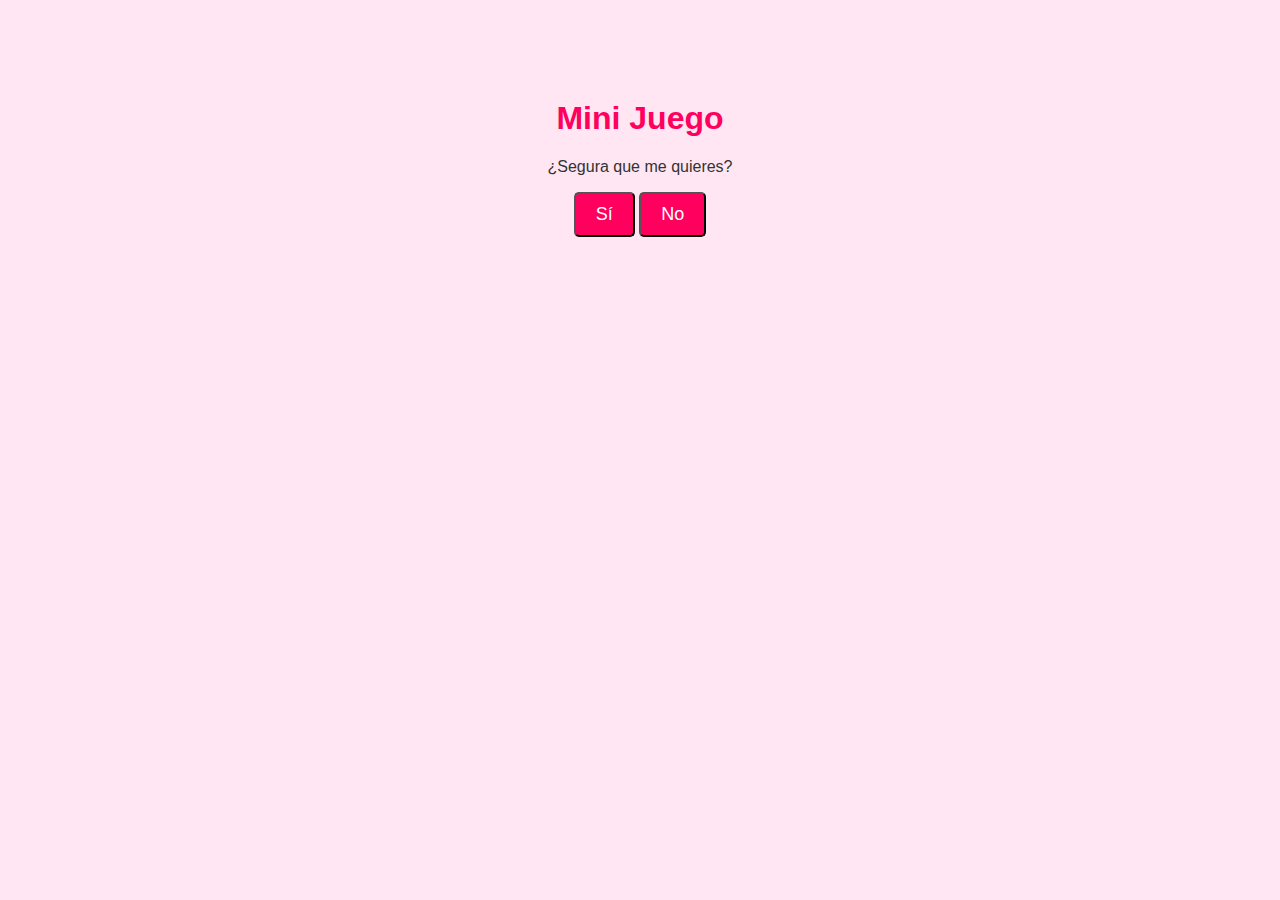
==== index.html @ 00b27214 "Rename yoyo.html to index.html" ====
<!DOCTYPE html>
<html>
<head>
    <title>Mini Juego y Propuesta de Noviazgo</title>
    <style>
        body {
            background-color: #ffe6f2;
            text-align: center;
            font-family: Arial, sans-serif;
            position: relative;
        }

        h1 {
            color: #ff005e;
        }

        p {
            color: #333333;
        }

        .container {
            margin-top: 100px;
        }

        .heart {
            color: #ff005e;
            font-size: 80px;
        }

        .message {
            margin-top: 50px;
            font-size: 24px;
        }

        .button {
            background-color: #ff005e;
            color: #ffffff;
            padding: 10px 20px;
            border-radius: 5px;
            font-size: 18px;
            text-decoration: none;
            transition: background-color 0.3s;
        }

        .button:hover {
            background-color: #cc004c;
        }

        .response {
            margin-top: 50px;
            font-size: 18px;
            font-weight: bold;
            opacity: 0;
            animation: fadeIn 1s forwards;
        }

        @keyframes fadeIn {
            0% { opacity: 0; }
            100% { opacity: 1; }
        }

        .corner-image {
            position: absolute;
            width: 150px;
            transform: rotate(-20deg);
        }

        .corner-image.left {
            left: -50px;
            top: -50px;
        }

        .corner-image.right {
            right: -50px;
            top: -50px;
        }

        .game-container {
            display: flex;
            justify-content: center;
            align-items: center;
            height: 200px;
        }
    </style>
    <script>
        function showConfirmation() {
            var confirmation = confirm("¿Segura que me quieres?");

            if (confirmation) {
                window.location.href = "ruta_a_tu_pagina_original.html";
            }
        }
    </script>
</head>
<body>
    <div id="game-container" class="container">
        <h1>Mini Juego</h1>
        <p>¿Segura que me quieres?</p>
        <button class="button" onclick="showConfirmation()">Sí</button>
        <button class="button" onclick="alert('Oh... Okey, entiendo...')">No</button>
    </div>

    <div id="main-container" class="container" style="display: none;">
        <h1>Propuesta de Noviazgo</h1>
        <img class="corner-image left" src="ruta_a_tu_imagen_izquierda.png" alt="Imagen Izquierda">
        <img class="corner-image right" src="ruta_a_tu_imagen_derecha.png" alt="Imagen Derecha">
        <i class="heart">❤️</i>
        <p class="message">Eres la persona especial que quiero tener a mi lado. ¿Quieres ser mi novia?</p>
        <a href="#" class="button" onclick="showConfirmation()">¡Sí, quiero ser tu novia!</a>
        <a href="#" class="button" onclick="alert('Oh... Okey... Entiendo... Al menos espero que podamos seguir hablando y... Ser amigos?... Te quiero mucho... Y siempre estaré ahí para cuando tengas problemas!')">No quiero ser nada contigo</a>
        <p class="response" id="response"></p>
    </div>
</body>
</html>
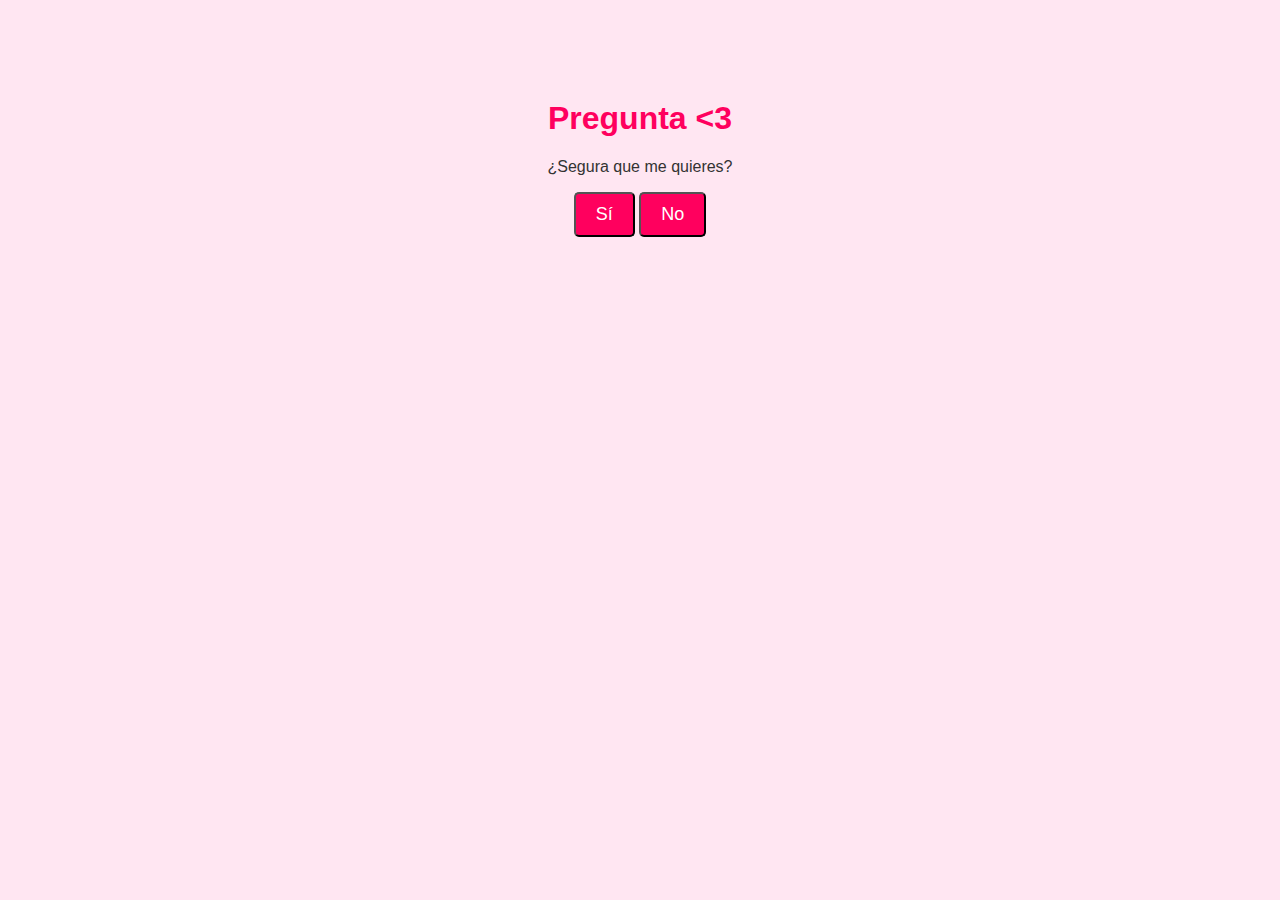
==== commit 815db752: "Update index.html" ====
--- a/index.html
+++ b/index.html
@@ -1,7 +1,7 @@
 <!DOCTYPE html>
 <html>
 <head>
-    <title>Mini Juego y Propuesta de Noviazgo</title>
+    <title>yoyo</title>
     <style>
         body {
             background-color: #ffe6f2;
@@ -94,14 +94,14 @@
 </head>
 <body>
     <div id="game-container" class="container">
-        <h1>Mini Juego</h1>
+        <h1>Pregunta <3</h1>
         <p>¿Segura que me quieres?</p>
         <button class="button" onclick="showConfirmation()">Sí</button>
         <button class="button" onclick="alert('Oh... Okey, entiendo...')">No</button>
     </div>
 
     <div id="main-container" class="container" style="display: none;">
-        <h1>Propuesta de Noviazgo</h1>
+        <h1>Ahora yo solo quiero preguntarte...</h1>
         <img class="corner-image left" src="ruta_a_tu_imagen_izquierda.png" alt="Imagen Izquierda">
         <img class="corner-image right" src="ruta_a_tu_imagen_derecha.png" alt="Imagen Derecha">
         <i class="heart">❤️</i>
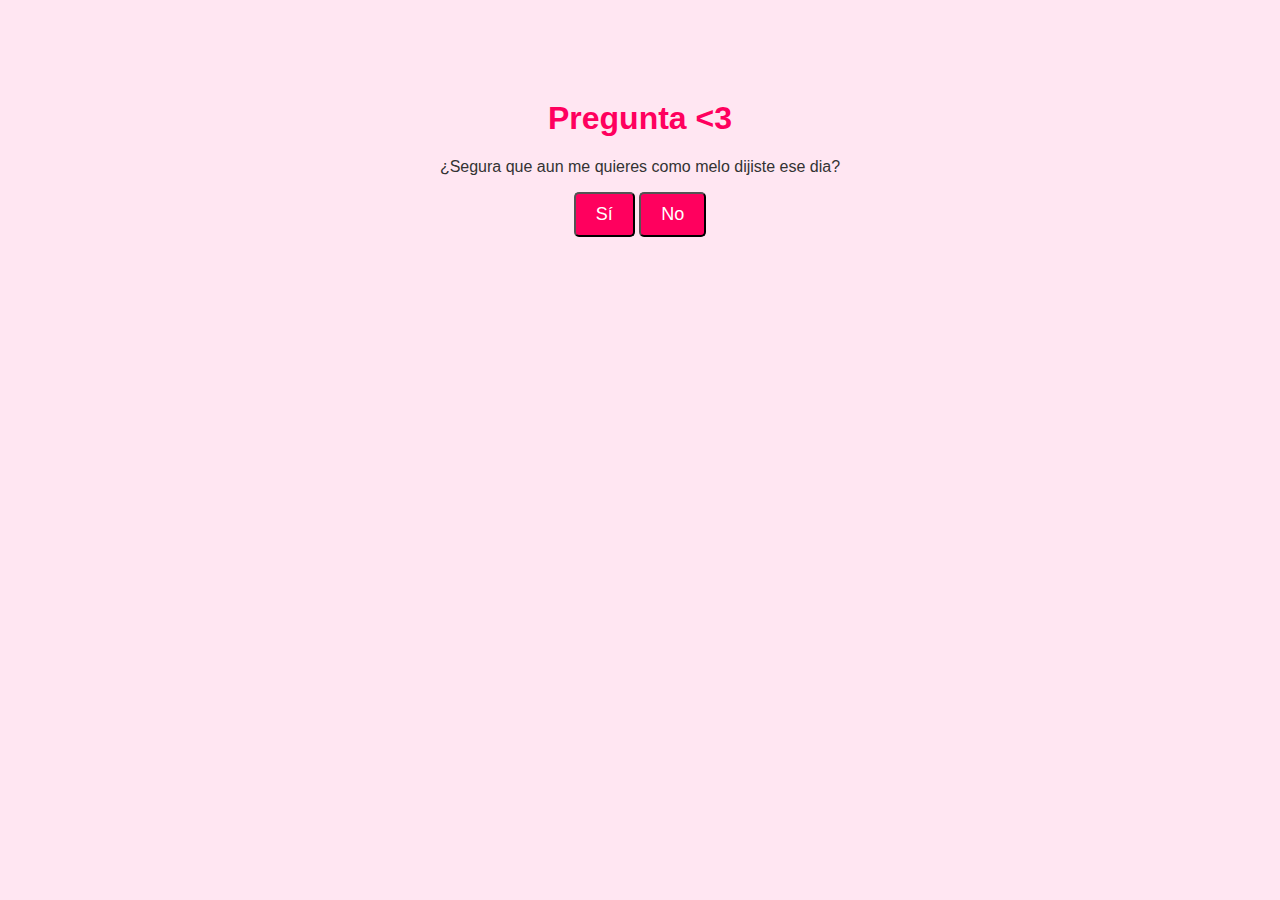
==== commit 114ac5f0: "Update index.html" ====
--- a/index.html
+++ b/index.html
@@ -95,7 +95,7 @@
 <body>
     <div id="game-container" class="container">
         <h1>Pregunta <3</h1>
-        <p>¿Segura que me quieres?</p>
+        <p>¿Segura que aun me quieres como melo dijiste ese dia?</p>
         <button class="button" onclick="showConfirmation()">Sí</button>
         <button class="button" onclick="alert('Oh... Okey, entiendo...')">No</button>
     </div>
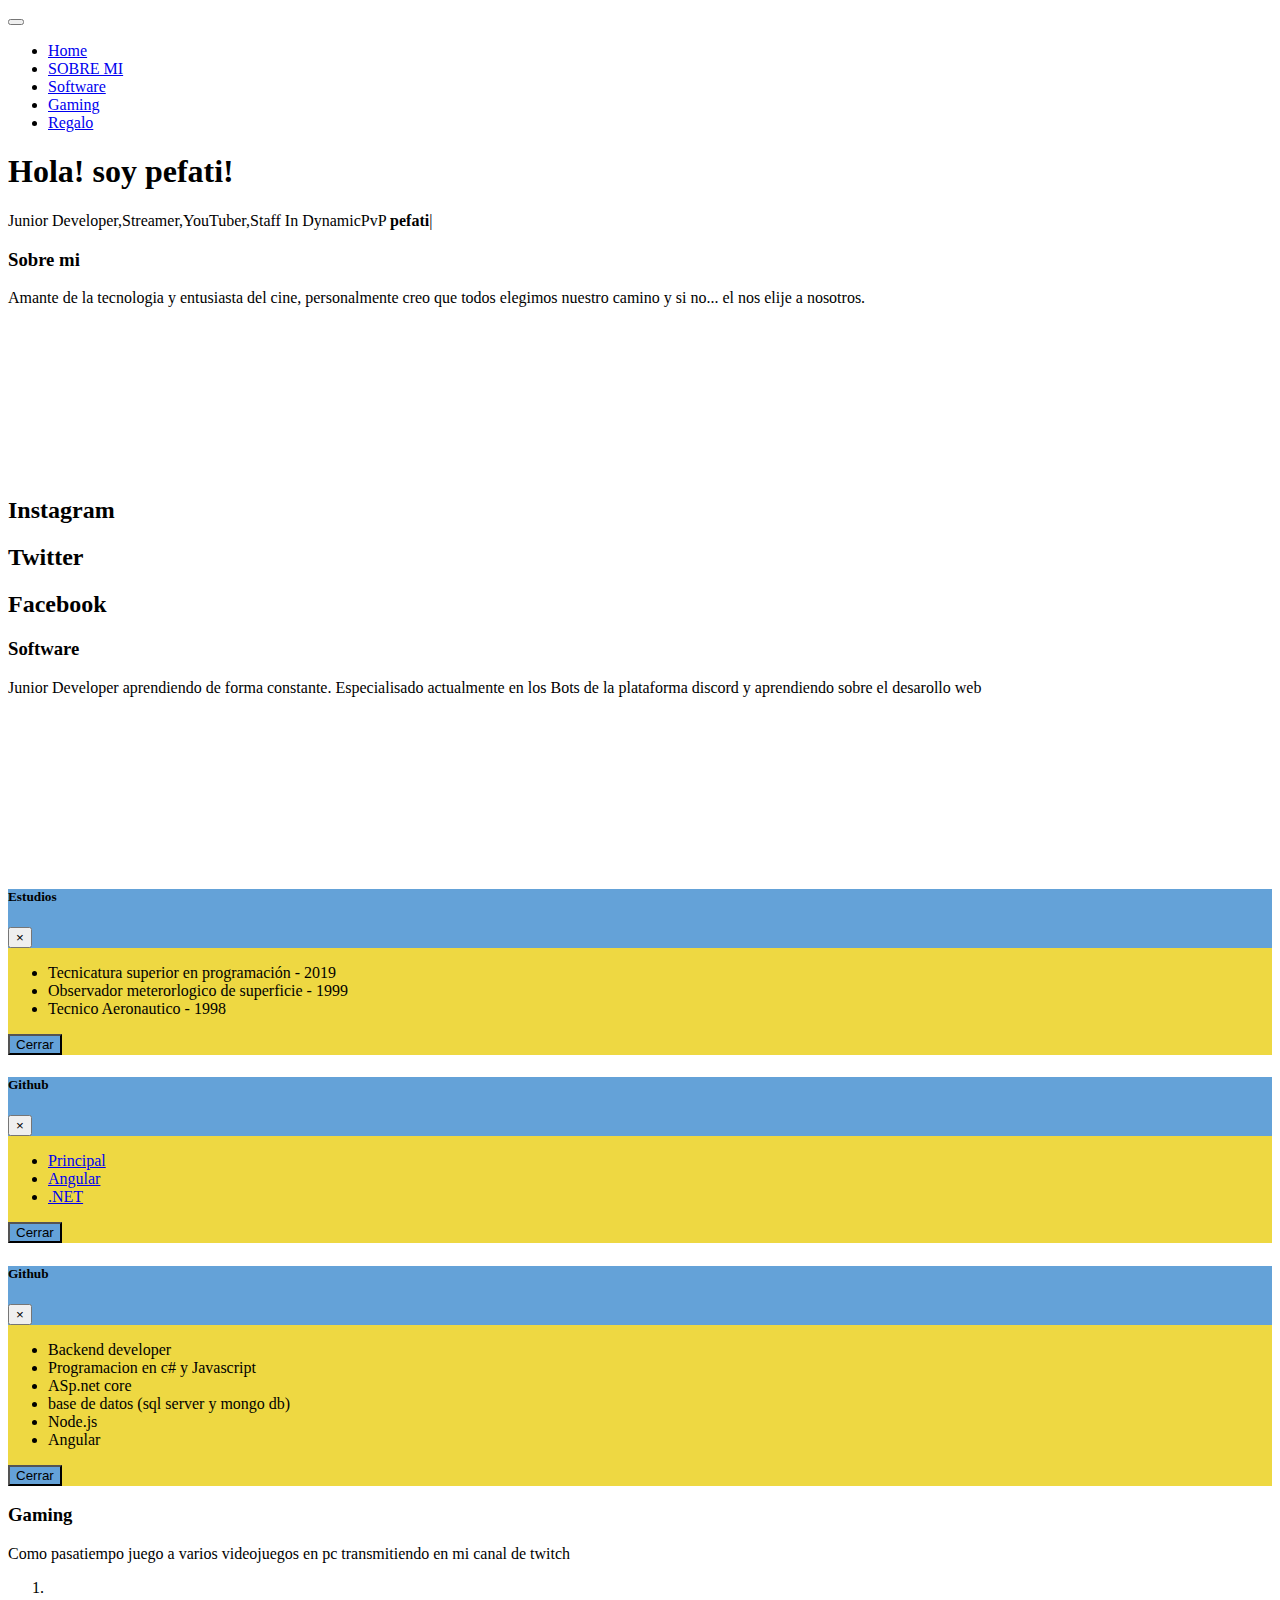
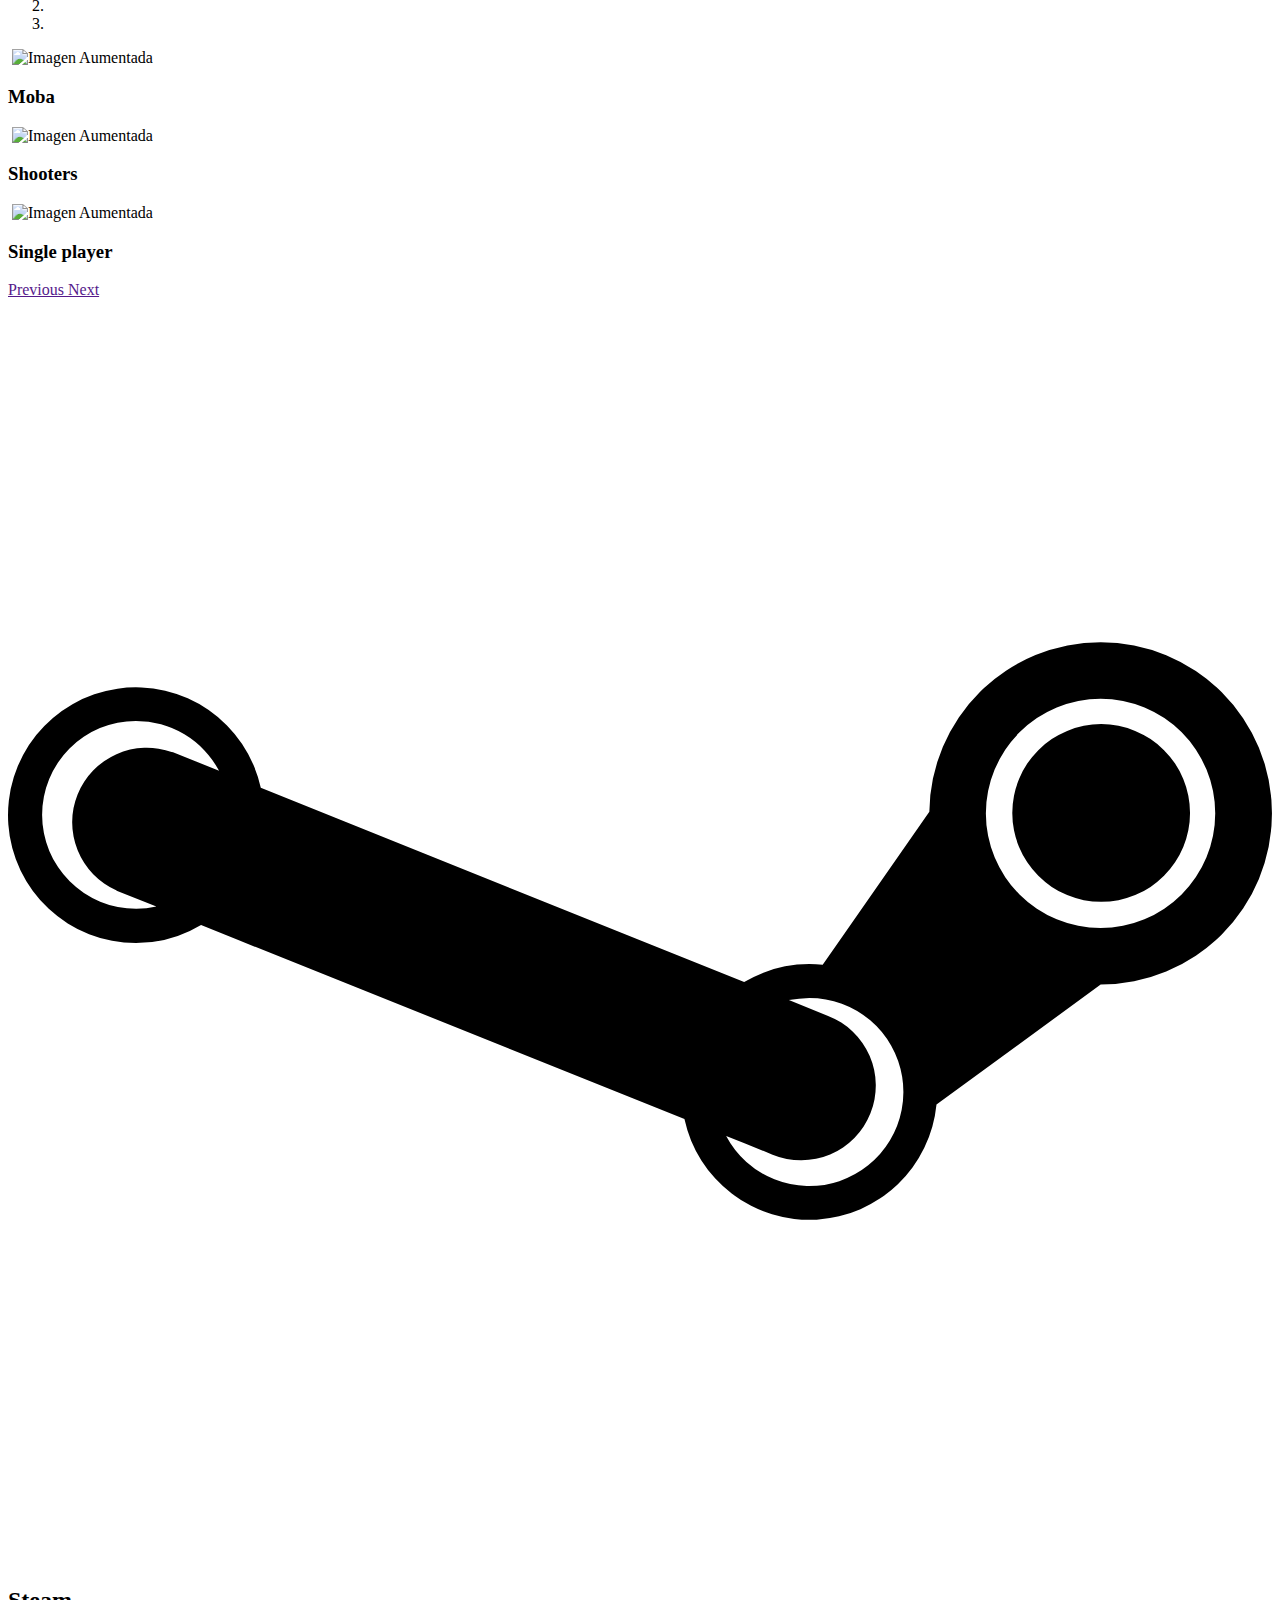
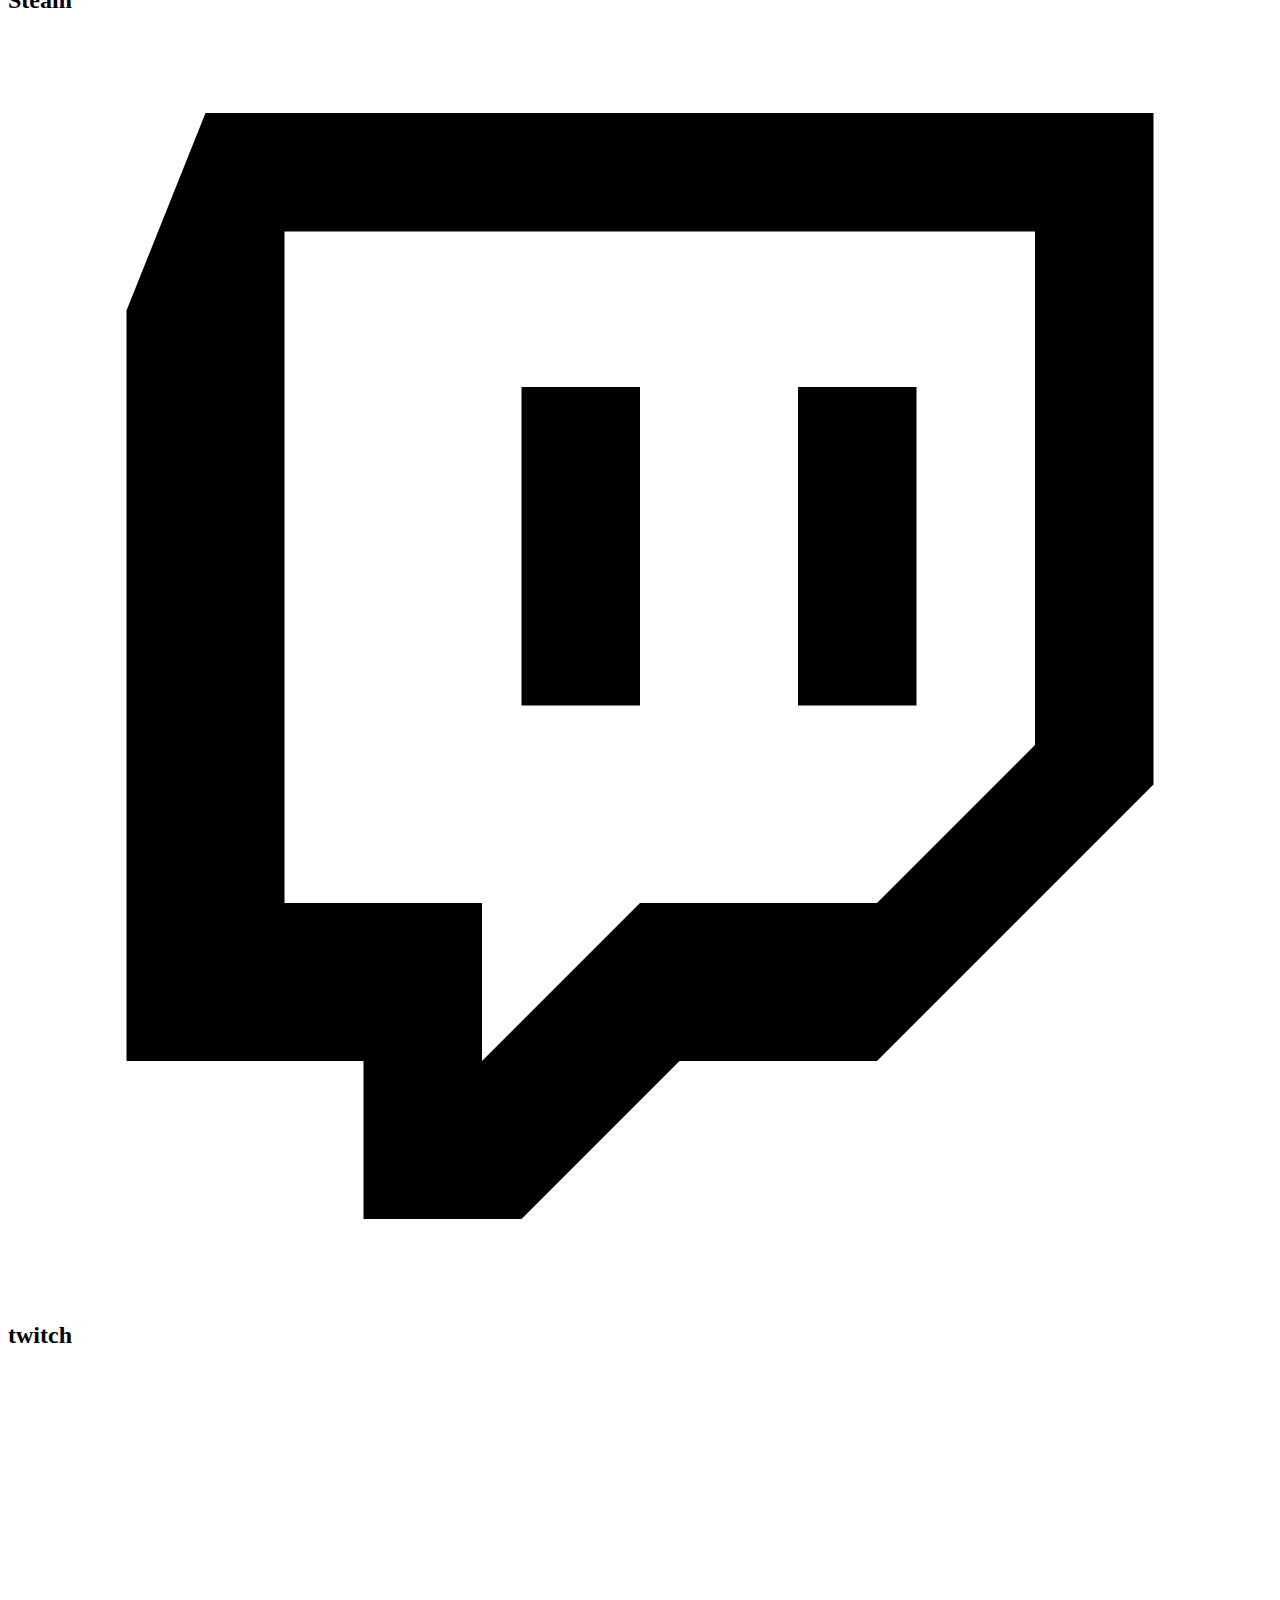
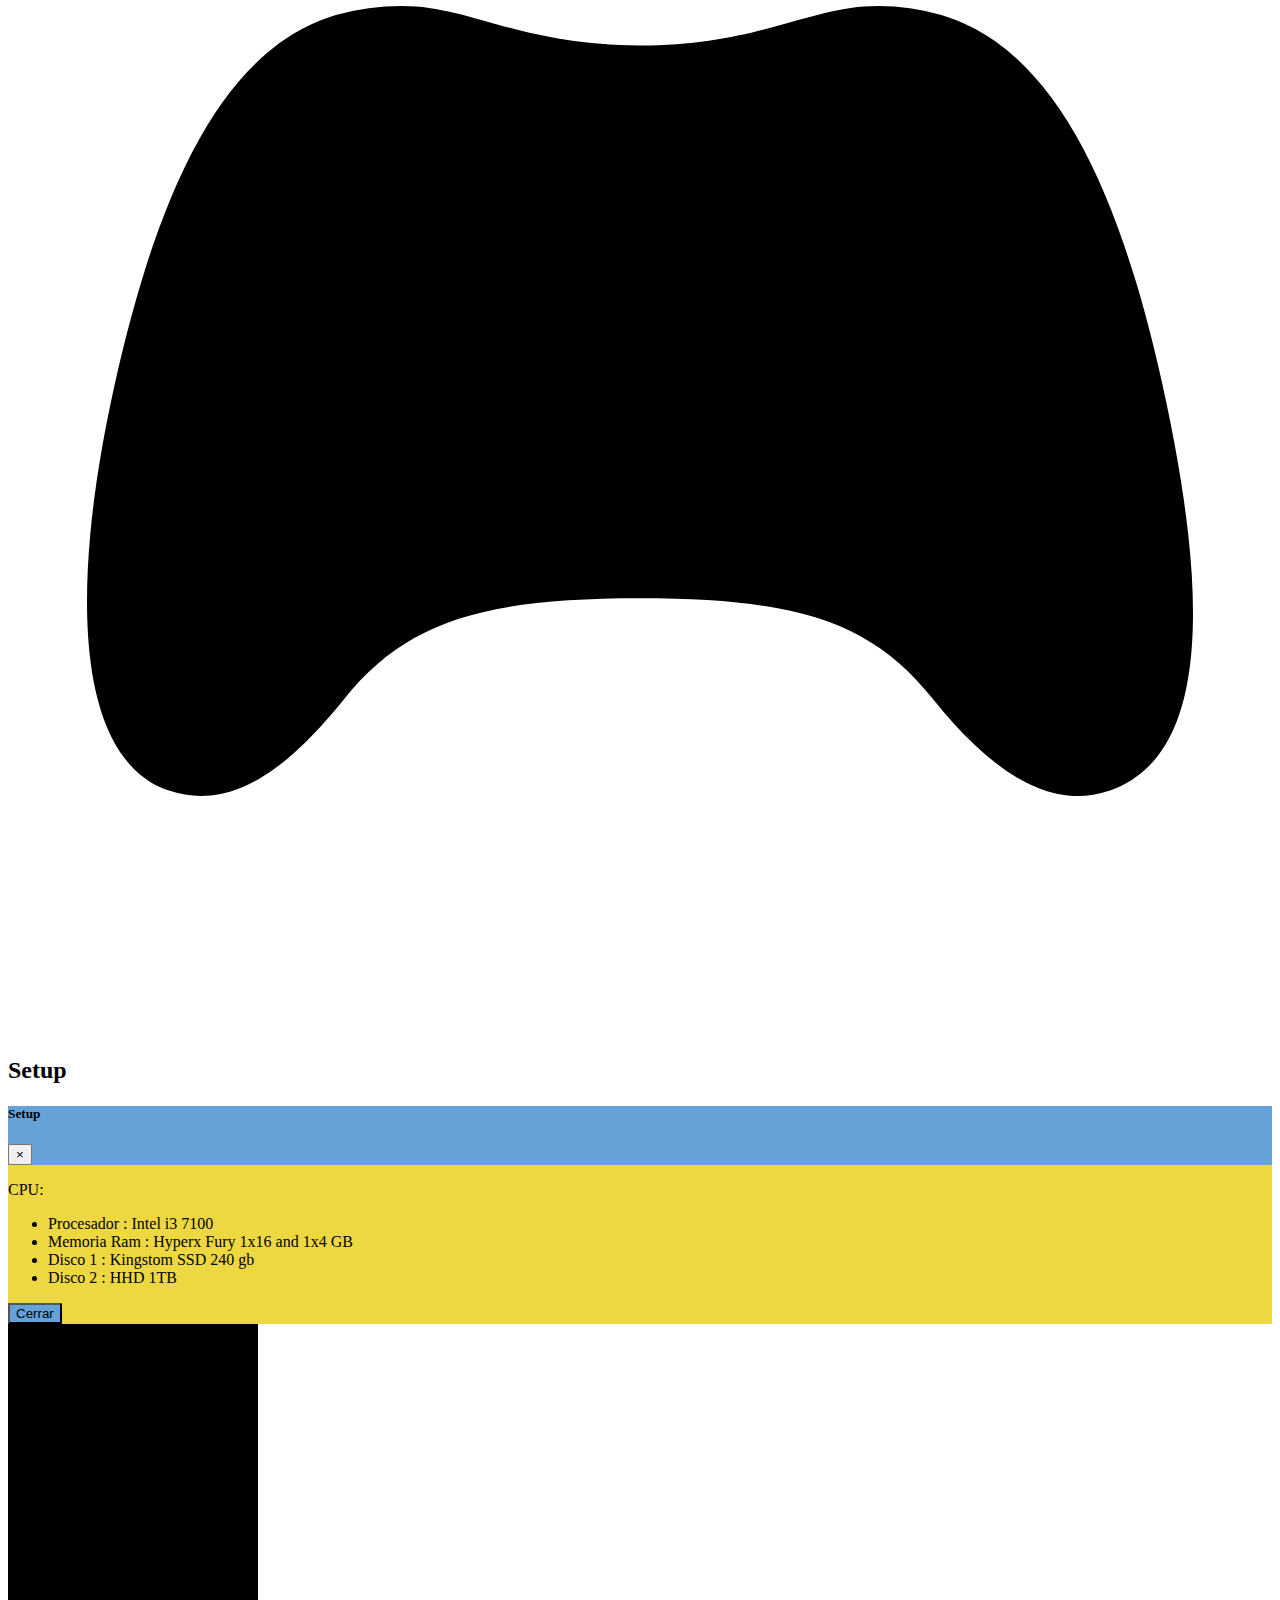
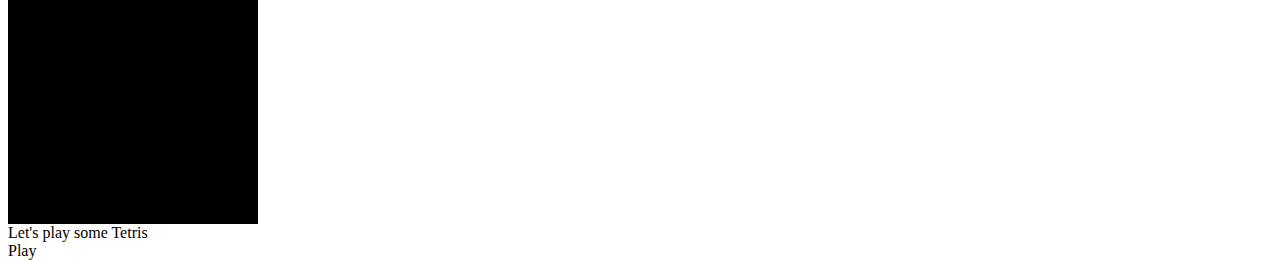
==== commit 85250112: "Update index.html" ====
--- a/index.html
+++ b/index.html
@@ -1,114 +1,465 @@
 <!DOCTYPE html>
-<html>
-<head>
-    <title>yoyo</title>
-    <style>
-        body {
-            background-color: #ffe6f2;
-            text-align: center;
-            font-family: Arial, sans-serif;
-            position: relative;
-        }
-
-        h1 {
-            color: #ff005e;
-        }
-
-        p {
-            color: #333333;
-        }
-
-        .container {
-            margin-top: 100px;
-        }
-
-        .heart {
-            color: #ff005e;
-            font-size: 80px;
-        }
-
-        .message {
-            margin-top: 50px;
-            font-size: 24px;
-        }
-
-        .button {
-            background-color: #ff005e;
-            color: #ffffff;
-            padding: 10px 20px;
-            border-radius: 5px;
-            font-size: 18px;
-            text-decoration: none;
-            transition: background-color 0.3s;
-        }
-
-        .button:hover {
-            background-color: #cc004c;
-        }
-
-        .response {
-            margin-top: 50px;
-            font-size: 18px;
-            font-weight: bold;
-            opacity: 0;
-            animation: fadeIn 1s forwards;
-        }
-
-        @keyframes fadeIn {
-            0% { opacity: 0; }
-            100% { opacity: 1; }
-        }
-
-        .corner-image {
-            position: absolute;
-            width: 150px;
-            transform: rotate(-20deg);
-        }
-
-        .corner-image.left {
-            left: -50px;
-            top: -50px;
-        }
-
-        .corner-image.right {
-            right: -50px;
-            top: -50px;
-        }
-
-        .game-container {
-            display: flex;
-            justify-content: center;
-            align-items: center;
-            height: 200px;
-        }
-    </style>
-    <script>
-        function showConfirmation() {
-            var confirmation = confirm("¿Segura que me quieres?");
-
-            if (confirmation) {
-                window.location.href = "ruta_a_tu_pagina_original.html";
-            }
-        }
-    </script>
-</head>
-<body>
-    <div id="game-container" class="container">
-        <h1>Pregunta <3</h1>
-        <p>¿Segura que aun me quieres como melo dijiste ese dia?</p>
-        <button class="button" onclick="showConfirmation()">Sí</button>
-        <button class="button" onclick="alert('Oh... Okey, entiendo...')">No</button>
+<html lang="es" class="hydrated"><head><meta http-equiv="Content-Type" content="text/html; charset=UTF-8">
+
+  <title>Franco Rodriguez
+  </title>
+
+  <style data-styles="">ion-icon{visibility:hidden}.hydrated{visibility:inherit}</style>
+  <meta name="viewport" content="width=device-width, initial-scale=1, shrink-to-fit=no">
+  <meta name="description" content="Pagina de Presentacion de Franco Rodriguez">
+  <meta name="author" content="Franco Rodriguez">
+
+  <!-- Favicons -->
+  <link href="pefati.png" rel="icon">
+
+  <!-- Bootstrap CSS File -->
+  <link href="./pefati_files/bootstrap.min.css" rel="stylesheet">
+
+  <!-- Libraries CSS Files -->
+  <link href="./pefati_files/font-awesome.min.css" rel="stylesheet">
+  <link href="./pefati_files/animate.min.css" rel="stylesheet">
+  <link href="./pefati_files/ionicons.min.css" rel="stylesheet">
+  <link href="./pefati_files/owl.carousel.min.css" rel="stylesheet">
+  <link href="./pefati_files/lightbox.min.css" rel="stylesheet">
+
+  <!-- Main Stylesheet File -->
+  <link href="./pefati_files/style-sky-blue.css" rel="stylesheet">
+
+  <!-- icons-->
+  <script type="module" src="./pefati_files/ionicons.esm.js.descarga"></script>
+  <script nomodule="" src="./pefati_files/ionicons.js.descarga"></script>
+
+  <!-- The stylesheet should go in the <head>, or be included in your CSS -->
+  <link rel="stylesheet" href="./pefati_files/blockrain.css">
+<style type="text/css" id="operaUserStyle"></style><style type="text/css">:root [href^="//x4pollyxxpush.com/"], :root zeus-ad, :root topadblock, :root span[id^="ezoic-pub-ad-placeholder-"], :root guj-ad, :root gpt-ad, :root div[id^="zergnet-widget"], :root div[id^="yandex_ad"], :root div[id^="vuukle-ad-"], :root div[id^="sticky_ad_"], :root div[id^="rc-widget-"], :root div[id^="optidigital-adslot"], :root div[id^="gpt_ad_"], :root div[id^="ezoic-pub-ad-"], :root div[id^="div-gpt-"], :root div[id^="dfp-ad-"], :root div[id^="advads_ad_"], :root div[id^="adspot-"], :root div[id^="ads300_250-widget-"], :root div[id^="ads300_100-widget-"], :root div[id^="ads250_250-widget-"], :root div[id^="adrotate_widgets-"], :root div[id^="_vdo_ads_player_ai_"], :root div[id*="ScriptRoot"], :root div[id*="MarketGid"], :root div[data-native_ad], :root div[data-mini-ad-unit], :root div[data-insertion], :root div[data-id-advertdfpconf], :root div[data-google-query-id], :root hl-adsense, :root div[data-contentexchange-widget], :root div[data-content="Advertisement"], :root div[data-alias="300x250 Ad 2"], :root div[data-alias="300x250 Ad 1"], :root div[data-adzone], :root div[data-adunit-path], :root div[data-ad-wrapper], :root div[data-ad-targeting], :root div[data-ad-placeholder], :root div[class^="native-ad-"], :root div[data-dfp-id], :root div[class^="kiwi-ad-wrapper"], :root div[class^="Adstyled__AdWrapper-"], :root div[aria-label="Ads"], :root display-ads, :root display-ad-component, :root bottomadblock, :root atf-ad-slot, :root aside[id^="adrotate_widgets-"], :root article.ad, :root ark-top-ad, :root app-advertisement, :root app-ad, :root amp-fx-flying-carpet, :root amp-embed[type="taboola"], :root amp-connatix-player, :root amp-ad-custom, :root amp-ad, :root a[onmousedown^="this.href='https://paid.outbrain.com/network/redir?"][target="_blank"] + .ob_source, :root citrus-ad-wrapper, :root a[onmousedown^="this.href='https://paid.outbrain.com/network/redir?"][target="_blank"], :root a[onmousedown^="this.href='http://paid.outbrain.com/network/redir?"][target="_blank"] + .ob_source, :root a[href^="https://yogacomplyfuel.com/"], :root a[href^="https://www.sugarinstant.com/?partner_id="], :root a[href^="https://www.purevpn.com/"][href*="&utm_source=aff-"], :root a[href^="https://www.privateinternetaccess.com/"] > img, :root a[href^="https://www.onlineusershielder.com/"], :root a[href^="https://www.nutaku.net/signup/landing/"], :root a[href^="https://www.nudeidols.com/cams/"], :root a[href^="https://www.mypornstarcams.com/landing/click/"], :root a[href^="https://www.kingsoffetish.com/tour?partner_id="], :root a[href^="https://www.infowarsstore.com/"] > img, :root a[href^="https://www.highcpmrevenuenetwork.com/"], :root a[href^="https://www.googleadservices.com/pagead/aclk?"], :root a[href^="https://www.goldenfrog.com/vyprvpn?offer_id="][href*="&aff_id="], :root a[href^="https://www.get-express-vpn.com/offer/"], :root a[href^="https://www.financeads.net/tc.php?"], :root a[href^="https://www.brazzersnetwork.com/landing/"], :root div[class^="Display_displayAd"], :root a[href^="https://www.sheetmusicplus.com/?aff_id="], :root a[href^="https://www.bang.com/?aff="], :root [data-template-type="nativead"], :root a[href^="https://www.adultempire.com/"][href*="?partner_id="], :root [href^="//mage98rquewz.com/"], :root a[href^="https://webroutetrk.com/"], :root a[href^="https://twinrdsyn.com/"], :root a[href^="https://tsartech.g2afse.com/"], :root [href^="https://www.mypatriotsupply.com/"] > img, :root a[href^="https://trk.softonixs.xyz/"], :root a[href^="https://trk.nfl-online-streams.club/"], :root a[href^="https://tracking.avapartner.com/"], :root a[href^="https://track.wg-aff.com"], :root a[href^="https://track.afcpatrk.com/"], :root a[href^="https://torguard.net/aff.php"] > img, :root div[data-adname], :root a[href^="https://thechleads.pro/"], :root [data-role="tile-ads-module"], :root a[href^="https://adsrv4k.com/"], :root a[href^="https://go.xlviirdr.com"], :root a[href^="https://thaudray.com/"], :root a[href^="https://www.5mno3.com/"], :root a[href^="https://taghaugh.com/"], :root a[href^="https://click.candyoffers.com/"], :root [href^="https://zstacklife.com/"] img, :root a[href^="https://t.aslnk.link/"], :root a[href^="https://t.adating.link/"], :root a[href^="https://go.trackitalltheway.com/"], :root [href^="https://track.fiverr.com/visit/"] > img, :root a[href^="https://syndication.exoclick.com/"], :root a[href^="https://syndication.dynsrvtbg.com/"], :root a[href^="https://streamate.com/landing/click/"], :root a[href^="https://ad.doubleclick.net/"], :root a[href^="https://static.fleshlight.com/images/banners/"], :root a[href^="https://sTaRtGAMing.net/tienda/"], :root [data-adblockkey], :root a[href^="https://sTARtgamIng.net/tienda/"], :root a[href^="https://aweptjmp.com/"], :root a[href^="https://s.zlinkc.com/"], :root a[href^="https://www.mrskin.com/account/"], :root a[href^="https://s.optzsrv.com/"], :root a[data-obtrack^="http://paid.outbrain.com/network/redir?"], :root a[href^="https://reinstandpointdumbest.com/"], :root a[href^="https://go.strpjmp.com/"], :root a[href^="https://refpa4903566.top/"], :root a[href^="https://pubads.g.doubleclick.net/"], :root a[href^="https://prf.hn/click/"][href*="/camref:"] > img, :root a[href^="https://serve.awmdelivery.com/"], :root a[href^="https://prf.hn/click/"][href*="/adref:"] > img, :root a[href^="https://pb-track.com/"], :root a[href^="https://paid.outbrain.com/network/redir?"], :root ps-connatix-module, :root div[id^="ad_position_"], :root a[href^="https://ovb.im/"], :root div[id^="ad-div-"], :root a[href^="https://newbinotracs.com/"], :root a[href^="https://natour.naughtyamerica.com/track/"], :root [href^="https://stvkr.com/"], :root a[href^="https://mediaserver.entainpartners.com/renderBanner.do?"], :root [href^="https://www.herbanomic.com/"] > img, :root a[href^="https://maymooth-stopic.com/"], :root a[href^="https://loboclick.com"], :root .nya-slot[style], :root a[href^="https://a.bestcontentweb.top/"], :root a[href^="https://lobimax.com/"], :root a[href^="https://lead1.pl/"], :root a[href^="https://refpa.top/"], :root a[href^="https://landing.brazzersnetwork.com/"], :root a[href^="https://safesurfingtoday.com/"][href*="?skip="], :root a[href^="https://ads.leovegas.com/redirect.aspx?"], :root a[href^="https://land.brazzersnetwork.com/landing/"], :root a[href^="https://track.adform.net/"], :root [data-css-class="dfp-inarticle"], :root .card-captioned.crd > .crd--cnt > .s2nPlayer, :root a[href^="https://go.tmrjmp.com"], :root a[href^="https://l.hyenadata.com/"], :root a[href^="https://juicyads.in/"], :root a[href^="https://mediaserver.gvcaffiliates.com/renderBanner.do?"], :root a[href^="https://join.dreamsexworld.com/"], :root a[href^="https://itubego.com/video-downloader/?affid="], :root a[href^="https://iqbroker.com/"][href*="?aff="], :root a[href^="https://incisivetrk.cvtr.io/click?"], :root [data-revive-zoneid], :root a[href^="https://googleads.g.doubleclick.net/pcs/click"], :root a[href^="https://clk.wrenchsound.store/"], :root a[href^="https://go.zybrdr.com"], :root [href^="http://join.michelle-austin.com/"], :root [class^="tile-picker__CitrusBannerContainer-sc-"], :root a[href^="https://go.xxxiijmp.com"], :root a[href^="https://go.xtbaffiliates.com/"], :root a[href^="https://ismlks.com/"], :root a[href^="//a.bestcontentfare.top/"], :root [href^="https://www.mypillow.com/"] > img, :root a[href^="https://azpresearch.club/"], :root a[href^="https://go.xlirdr.com"], :root a[href^="https://go.skinstrip.net"][href*="?campaignId="], :root a[href^="https://go.markets.com/visit/?bta="], :root a[href^="https://billing.purevpn.com/aff.php"] > img, :root a[href^="https://go.hpyrdr.com/"], :root a[href^="https://go.goaserv.com/"], :root a[href^="https://go.dmzjmp.com"], :root a[href^="https://twinrdsrv.com/"], :root a[href^="https://go.admjmp.com/"], :root [href^="https://kingered-banctours.com/"], :root a[href^="https://get.surfshark.net/aff_c?"][href*="&aff_id="] > img, :root a-ad, :root a[href^="https://affiliate.rusvpn.com/click.php?"], :root a[href^="https://geniusdexchange.com/"], :root a[href^="https://frameworkdeserve.com/"], :root a[href^="https://flirtandsweets.life/"], :root a[href^="https://www.mrskin.com/tour"], :root a[href^="https://financeads.net/tc.php?"], :root div[data-native-ad], :root a[href^="https://engine.trackingdesks.com/"], :root [href^="https://totlnkcl.com/"], :root a[href^="https://www.adskeeper.com"], :root a[data-redirect^="https://paid.outbrain.com/network/redir?"], :root [href^="https://www.reimageplus.com/"], :root a[href^="https://engine.phn.doublepimp.com/"], :root a[href^="https://engine.blueistheneworanges.com/"], :root a[href^="https://dl-protect.net/"], :root [href="//jjgirls.com/sex/ChaturbateCams"], :root a[href^="https://datingoffers30.info/"], :root a[href^="https://clixtrac.com/"], :root a[href^="https://click.linksynergy.com/fs-bin/"] > img, :root ad-shield-ads, :root a[href^="https://sTartGAMinG.net/tienda/"], :root AD-TRIPLE-BOX, :root a[href^="https://click.hoolig.app/"], :root a[href^="https://track.totalav.com/"], :root img[src^="https://images.purevpnaffiliates.com"], :root a[href^="https://porntubemate.com/"], :root a[href^="http://www.gfrevenge.com/landing/"], :root a[href^="https://clickadilla.com/"], :root a[href^="https://click.dtiserv2.com/"], :root a[href^="https://go.xlvirdr.com"], :root a[href^="http://www.iyalc.com/"], :root a[href^="https://claring-loccelkin.com/"], :root [class^="s2nPlayer"], :root a[href^="https://chaturbate.jjgirls.com/?track="], :root a[href^="https://chaturbate.com/in/?track="], :root a[href^="https://chaturbate.com/in/?tour="], :root a[href^="https://cams.imagetwist.com/in/?track="], :root a[href^="https://go.gldrdr.com/"], :root a[href^="https://buqkrzbrucz.com/"], :root a[href^="https://affcpatrk.com/"], :root a[href^="https://bongacams2.com/track?"], :root a[href^="https://www.sheetmusicplus.com/"][href*="?aff_id="], :root a[href^="https://bngpt.com/"], :root a[href^="https://bluedelivery.pro/"], :root a[href^="https://black77854.com/"], :root a[href^="https://bc.game/"], :root a[href^="https://ndt5.net/"], :root a[href^="https://batheunits.com/"], :root a[target="_blank"][onmousedown="this.href^='http://paid.outbrain.com/network/redir?"], :root a[href^="https://banners.livepartners.com/"], :root a[href^="//whulsaux.com/"], :root a[href^="https://m.do.co/c/"] > img, :root [href="https://masstortfinancing.com"] img, :root a[href^="https://bongacams10.com/track?"], :root a[href^="https://albionsoftwares.com/"], :root a[href^="https://t.hrtye.com/"], :root a[href^="https://go.etoro.com/"] > img, :root a[href^="https://www.adxsrve.com/"], :root a[href^="https://convertmb.com/"], :root a[href^="https://join.sexworld3d.com/track/"], :root a[href^="https://intenseaffiliates.com/redirect/"], :root a[href^="https://ads.ad4game.com/"], :root [id^="google_ads_iframe"], :root a[href^="https://syndication.optimizesrv.com/"], :root a[href^="https://affpa.top/"], :root a[href^="https://adnetwrk.com/"], :root a[href^="https://adjoincomprise.com/"], :root [href^="http://misslinkvocation.com/"], :root a[href^="https://adclick.g.doubleclick.net/"], :root a[href^="https://www.bet365.com/"][href*="affiliate="], :root [href^="https://r.kraken.com/"], :root a[href^="https://mmwebhandler.aff-online.com/"], :root a[href^="https://go.nordvpn.net/aff"] > img, :root [href^="http://clicks.totemcash.com/"], :root a[href^="https://misspkl.com/"], :root a[href^="https://ad.zanox.com/ppc/"] > img, :root a[href^="https://ad.kubiccomps.icu/"], :root a[href^="https://a2.adform.net/"], :root a[href^="https://iactrivago.ampxdirect.com/"], :root a[href^="https://a.medfoodhome.com/"], :root a[href^="https://adultfriendfinder.com/go/"], :root a[href^="https://a.bestcontentoperation.top/"], :root [data-m-ad-id], :root a[href^="https://a-ads.com/"], :root a[href^="https://join.virtualtaboo.com/track/"], :root a[href^="https://StarTGAminG.net/tienda/"], :root a[href^="https://cpmspace.com/"], :root [href^="https://freecourseweb.com/"] > .sitefriend, :root a[href^="https://prf.hn/click/"][href*="/creativeref:"] > img, :root a[href^="http://www.adultempire.com/unlimited/promo?"][href*="&partner_id="], :root a[href^="https://1betandgonow.com/"], :root [href="https://ourgoldguy.com/contact/"] img, :root a[href^="https://brightadnetwork.com/"], :root [href^="https://www.avantlink.com/click.php"] img, :root a[href^="http://www.onwebcam.com/random?t_link="], :root a[href^="http://www.mrskin.com/tour"], :root a[href^="https://agacelebir.com/"], :root a[href^="https://spygasm.com/track?"], :root a[href^="http://d2.zedo.com/"], :root a[href^="http://www.friendlyduck.com/AF_"], :root a[href^="http://trk.globwo.online/"], :root a[href^="http://traffic.tc-clicks.com/"], :root a[href^="http://tour.mrskin.com/"], :root a[href^="https://funkydaters.com/"], :root [id^="ad_sky"], :root a[href^="http://https://www.get-express-vpn.com/offer/"], :root div[id^="google_dfp_"], :root a[href^="http://googleads.g.doubleclick.net/pcs/click"], :root [href^="http://go.cm-trk2.com/"], :root a[href^="http://click.payserve.com/"], :root a[href^="https://porngames.adult/?SID="], :root a[href^="https://landing1.brazzersnetwork.com"], :root #slashboxes > .deals-rail, :root [href^="http://globsads.com/"], :root [href^="https://www.brighteonstore.com/products/"] img, :root a[href^="http://bc.vc/?r="], :root a[href^="https://mityneedn.com/"], :root [href^="http://homemoviestube.com/"], :root a[href^="http://ad.doubleclick.net/"], :root a[href^="//zunsoach.com/"], :root a[href^="http://static.fleshlight.com/images/banners/"], :root a[href^="https://a.adtng.com/"], :root a[href^="//pubads.g.doubleclick.net/"], :root a[href^="https://femglobal.app/"], :root a[href^="//go.eabids.com/"], :root a[data-url^="http://paid.outbrain.com/network/redir?"] + .author, :root [href^="https://join.playboyplus.com/track/"], :root a[href^="//ardslediana.com/"], :root [data-d-ad-id], :root a[href*=".engine.adglare.net/"], :root [href^="https://awbbjmp.com/"], :root a[href^="https://tracker.loropartners.com/"], :root #kt_player > a[target="_blank"], :root a[href*=".cfm?fp="][href*="&maxads="], :root [data-ad-width], :root a[href^="http://bodelen.com/"], :root a[data-oburl^="https://paid.outbrain.com/network/redir?"], :root [href^="https://cpa.10kfreesilver.com/"], :root a[href^="https://a.bestcontentfood.top/"], :root a[href^="http://wct.link/"], :root [href^="https://goldforyourfuture.com/clk.trk"] img, :root [href^="https://infinitytrk.com/"], :root [onclick^="location.href='http://www.reimageplus.com"], :root [id^="section-ad-banner"], :root a[href^="https://go.julrdr.com/"], :root .trc_rbox_div .syndicatedItemUB, :root [href^="https://zone.gotrackier.com/"], :root a[href^="https://visit-website.com/"], :root [href^="https://detachedbates.com/"], :root [href^="https://www.targetingpartner.com/"], :root a[href^="https://fourwhenstatistics.com/"], :root [href^="https://www.restoro.com/"], :root a[href^="https://join.virtuallust3d.com/"], :root .section-subheader > .section-hotel-prices-header, :root [href^="https://go.affiliatexe.com/"], :root [href^="https://www.hostg.xyz/"] > img, :root [href^="https://ilovemyfreedoms.com/landing-"], :root a[href^="https://staRTgaming.net/tienda/"], :root a[href^="https://STaRtgAmInG.net/tienda/"], :root a[href^="http://adultfriendfinder.com/go/"], :root a[href^="https://fastestvpn.com/lifetime-special-deal?a_aid="], :root a[href^="https://tour.mrskin.com/"], :root div[id^="ad-position-"], :root a[href^="http://affiliate.glbtracker.com/"], :root a[href^="https://leg.xyz/?track="], :root div[id^="crt-"][style], :root a[href^="http://adultgames.xxx/"], :root [href^="https://shiftnetwork.infusionsoft.com/go/"] > img, :root a[onmousedown^="this.href='http://paid.outbrain.com/network/redir?"][target="_blank"], :root [href^="https://secure.bmtmicro.com/servlets/"], :root a[href^="https://losingoldfry.com/"], :root .scroll-fixable.rail-right > .deals-rail, :root [href^="https://routewebtk.com/"], :root a[href^="https://oackoubs.com/"], :root a[href^="https://ak.psaltauw.net/"], :root a[href^="https://go.cmtaffiliates.com/"], :root [data-name="adaptiveConstructorAd"], :root [href^="https://optimizedelite.com/"] > img, :root a[href^="https://awptjmp.com/"], :root a[href^="https://go.goasrv.com/"], :root [href^="http://mypillow.com/"] > img, :root a[href^="http://bongacams.com/track?"], :root a[href^="https://fleshlight.sjv.io/"], :root [data-ad-manager-id], :root a[href^="https://promo-bc.com/"], :root a[href^="https://clicks.pipaffiliates.com/"], :root [href^="https://noqreport.com/"] > img, :root a[href^="https://www.highperformancecpmgate.com/"], :root a[href^="https://t.grtyi.com/"], :root [href^="https://mylead.global/stl/"] > img, :root [href^="https://mypatriotsupply.com/"] > img, :root [data-freestar-ad], :root a[href^="https://fc.lc/ref/"], :root .vid-present > .van_vid_carousel__padding, :root span[data-ez-ph-id], :root [href^="https://track.aftrk1.com/"], :root div[id^="adngin-"], :root [data-rc-widget], :root a[href^="https://go.xxxijmp.com"], :root [href^="https://istlnkcl.com/"], :root [href^="https://go.xlrdr.com"], :root [href^="https://go.4rabettraff.com/"], :root a[href^="https://tm-offers.gamingadult.com/"], :root [href^="https://charmingdatings.life/"], :root [href^="https://glersakr.com/"], :root ins.adsbygoogle, :root a[href^="https://1startfiledownload1.com/"], :root .trc_rbox_border_elm .syndicatedItem, :root a[href^="http://www.onclickmega.com/jump/next.php?"], :root a[href^="https://italarizege.xyz/"], :root a[href^="https://wittered-mainging.com/"], :root [href^="https://engine.gettopple.com/"], :root [data-id^="div-gpt-ad"], :root a[href^="https://k2s.cc/pr/"], :root [href^="https://affect3dnetwork.com/track/"], :root a[href^="https://camfapr.com/landing/click/"], :root [href="//sexcams.plus/"], :root a[href^="https://go.currency.com/"], :root [href^="http://www.mypillow.com/"] > img, :root div[id^="div-ads-"], :root [href^="https://rapidgator.net/article/premium/ref/"], :root [href^="https://join3.bannedsextapes.com"], :root div[data-spotim-slot], :root [href^="https://antiagingbed.com/discount/"] > img, :root a[href^="https://go.247traffic.com/"], :root [href^="https://join.girlsoutwest.com/"], :root [href^="http://trafficare.net/"], :root a[href^="https://tc.tradetracker.net/"] > img, :root a[href^="https://adserver.adreactor.com/"], :root [href^="http://join.shemalesfromhell.com/"], :root [id^="ad_slider"], :root #searchResultsList > div > div[onclick$="'inline.ad'});"], :root [data-adbridg-ad-class], :root a[href^="http://www.adultdvdempire.com/?partner_id="][href*="&utm_"], :root [href^="http://join.shemale.xxx/"], :root a[href^="https://ads.betfair.com/redirect.aspx?"], :root [href^="http://www.fleshlightgirls.com/"], :root [href^="http://join.trannies-fuck.com/"], :root .trc_rbox .syndicatedItem, :root a[href^="http://cam4com.go2cloud.org/aff_c?"], :root a[href^="https://thefacux.com/"], :root a[href^="https://ads.planetwin365affiliate.com/redirect.aspx?"], :root [href^="http://join.rodneymoore.com/"], :root [href^="https://shrugartisticelder.com"], :root a[href^="https://staRTgamIng.net/tienda/"], :root div[id^="lazyad-"], :root a[href^="http://com-1.pro/"], :root [name^="google_ads_iframe"], :root [href="https://www.masstortfinancing.com/"] > img, :root .ob_container .item-container-obpd, :root [id^="div-gpt-ad"], :root [href^="https://mypillow.com/"] > img, :root [href^="https://ad.admitad.com/"], :root [data-testid="ad_testID"], :root a[href^="https://u.expresstech.io/"], :root a[href^="https://www.geekbuying.com/dynamic-ads/"], :root a[href^="https://lnkxt.bannerator.com/"], :root [href="https://jdrucker.com/gold"] > img, :root [href^="https://v.investologic.co.uk/"], :root [href^="https://cipledecline.buzz/"], :root a[href^="https://go.xxxjmp.com"], :root #leader-companion > a[href], :root [data-desktop-ad-id], :root [href^="https://wct.link/"], :root div[recirculation-ad-container], :root [href^="https://traffserve.com/"], :root a[href^="https://track.ultravpn.com/"], :root [href^="https://goldcometals.com/clk.trk"], :root a[href^="https://go.hpyjmp.com"], :root [href^="https://mystore.com/"] > img, :root [data-mobile-ad-id], :root a[href^="http://tc.tradetracker.net/"] > img, :root a[href^="http://affiliates.thrixxx.com/"], :root [data-ad-name], :root [data-ez-name], :root a[data-widget-outbrain-redirect^="http://paid.outbrain.com/network/redir?"], :root [data-dynamic-ads], :root a[href^="http://go.xtbaffiliates.com/"], :root a[href^="https://consali.com/"], :root .grid > .container > #aside-promotion, :root DFP-AD, :root .trc_related_container div[data-item-syndicated="true"], :root a[href^="https://www.liquidfire.mobi/"], :root [href^="https://click2cvs.com/"], :root a[href^="https://startgAming.net/tienda/"], :root [href^="https://safer-redirection.com"], :root [onclick*="content.ad/"], :root AMP-AD, :root [data-ad-cls], :root [id^="ad-wrap-"], :root div[id^="taboola-stream-"], :root [href^="https://go.astutelinks.com/"], :root [class^="amp-ad-"], :root [href^="https://affiliate.fastcomet.com/"] > img, :root [class^="adDisplay-module"], :root AD-SLOT, :root a[href^="https://go.xlviiirdr.com"], :root [href^="http://join.shemalepornstar.com/"], :root a[href^="http://partners.etoro.com/"], :root [data-advadstrackid], :root [href^="https://trackfin.asia/"], :root .plistaList > .plista_widget_underArticle_item[data-type="pet"], :root .ob_dual_right > .ob_ads_header ~ .odb_div, :root .trc_rbox_div .syndicatedItem, :root div[data-adunit], :root app-large-ad, :root [href^="https://turtlebids.irauctions.com/"] img, :root [data-ad-module], :root .plistaList > .itemLinkPET, :root [href^="https://gmxvmvptfm.com/"], :root a[href^="https://bs.serving-sys.com"], :root [href^="http://residenceseeingstanding.com/"], :root a[href*="//lkstrck2.com/"], :root a[href^="https://traffdaq.com/"], :root [class^="div-gpt-ad"], :root a[href^="https://refpazkjixes.top/"], :root #mgb-container > #mgb, :root [href^="https://www.cloudways.com/en/?id"], :root a[href^="https://trk.sportsflix4k.club/"], :root a[href^="https://go.xlivrdr.com"], :root a[href^="https://cam4com.go2cloud.org/"], :root a[href^="http://li.blogtrottr.com/click?"] { display: none !important; }</style></head>
+
+<body id="page-top">
+
+  <!---------------------------------------------------------/ NavBar /-------------------------------------------------------------->
+  <nav class="navbar navbar-b navbar-trans navbar-expand-md fixed-top" id="mainNav">
+    <div class="container">
+      <a class="navbar-brand js-scroll" href="#page-top">
+        <se>
+      </se></a>
+      <button class="navbar-toggler collapsed" type="button" data-toggle="collapse" data-target="#navbarDefault" aria-controls="navbarDefault" aria-expanded="false" aria-label="Toggle navigation">
+        <span></span>
+        <span></span>
+        <span></span>
+      </button>
+      <div class="navbar-collapse collapse justify-content-end" id="navbarDefault">
+        <ul class="navbar-nav">
+          <li class="nav-item">
+            <a class="nav-link js-scroll active" href="#home">Home</a>
+          </li>
+          <li class="nav-item">
+            <a class="nav-link js-scroll" href="#about">SOBRE MI</a>
+          </li>
+          <li class="nav-item">
+            <a class="nav-link js-scroll" href="#software">Software</a>
+          </li>
+          <li class="nav-item">
+            <a class="nav-link js-scroll" href="#gaming">Gaming</a>
+          </li>
+          <li class="nav-item">
+            <a class="nav-link js-scroll" href="naomi.html">Regalo</a>
+          </li>
+        </ul>
+      </div>
     </div>
-
-    <div id="main-container" class="container" style="display: none;">
-        <h1>Ahora yo solo quiero preguntarte...</h1>
-        <img class="corner-image left" src="ruta_a_tu_imagen_izquierda.png" alt="Imagen Izquierda">
-        <img class="corner-image right" src="ruta_a_tu_imagen_derecha.png" alt="Imagen Derecha">
-        <i class="heart">❤️</i>
-        <p class="message">Eres la persona especial que quiero tener a mi lado. ¿Quieres ser mi novia?</p>
-        <a href="#" class="button" onclick="showConfirmation()">¡Sí, quiero ser tu novia!</a>
-        <a href="#" class="button" onclick="alert('Oh... Okey... Entiendo... Al menos espero que podamos seguir hablando y... Ser amigos?... Te quiero mucho... Y siempre estaré ahí para cuando tengas problemas!')">No quiero ser nada contigo</a>
-        <p class="response" id="response"></p>
+  </nav>
+  <!--------------------------------------------------------/ Intro Skew  /---------------------------------------------------------->
+  <div id="home" class="intro route bg-image" style="background-image: url(img/intro-bg1.jpg)">
+    <div class="overlay-itro"></div>
+    <div class="intro-content display-table">
+      <div class="table-cell">
+        <div class="container">
+          <h1 class="intro-title mb-4">Hola! soy pefati!</h1>
+          <p class="intro-subtitle"><span class="text-slider-items">Junior Developer,Streamer,YouTuber,Staff In DynamicPvP
+            </span><strong class="text-slider">pefati</strong><span class="typed-cursor" style="animation-iteration-count: infinite;">|</span></p>
+        </div>
+      </div>
     </div>
-</body>
-</html>
+  </div>
+  <!--------------------------------------------------/ Section About Star  /-------------------------------------------------------->
+  <section id="about" class="about-mf sect-pt4 route">
+    <div class="container">
+      <div class="row">
+        <div class="col-sm-12">
+          <div class="title-box text-center">
+            <h3 class="title-a">
+              Sobre mi
+            </h3>
+            <p class="subtitle-a">
+              Amante de la tecnologia y entusiasta del cine, personalmente creo que todos elegimos nuestro camino y
+              si no... el nos elije a nosotros.</p>
+            <video class="video-fluid z-depth-1" autoplay="" loop="" muted="">
+              <source src="vid/about.mp4" type="video/mp4">
+            </video>
+          </div>
+        </div>
+      </div>
+      <div class="row">
+        <!-- Instagram-->
+        <div class="col-md-4">
+          <div class="about-box">
+            <div class="about-ico">
+              <a href="https://www.instagram.com/franc0_mdp/"><span class="ico-circle"><i class="ion-social-instagram"></i></span></a>
+            </div>
+            <h2 class="s-title"> Instagram </h2>
+          </div>
+        </div>
+        <!-- Twitter-->
+        <div class="col-md-4">
+          <div class="about-box">
+            <div class="about-ico">
+              <a href="https://twitter.com/Francopefati">
+                <span class="ico-circle"><i class="ion-social-twitter"></i>
+                </span>
+            </a></div><a href="https://twitter.com/Francopefati">
+            </a>
+            <h2 class="s-title">Twitter</h2>
+          </div>
+        </div>
+        <!-- Facebook-->
+        <div class="col-md-4">
+          <div class="about-box">
+            <div class="about-ico">
+              <a href="https://www.facebook.com/franco.rodriguez.9847">
+                <span class="ico-circle"><i class="ion-social-facebook"></i>
+                </span>
+            </a></div><a href="https://www.facebook.com/franco.rodriguez.9847">
+            </a>
+            <h2 class="s-title">Facebook</h2>
+          </div>
+        </div>
+        <!---->
+      </div>
+    </div>
+    <div class="line-mf"></div>
+  </section>
+  <!---------------------------------------------------/ Section Software Star / ---------------------------------------------------->
+  <section id="software" class="services-mf sect-pt4 route">
+    <div class="container">
+      <div class="row">
+        <div class="col-sm-12">
+          <div class="title-box text-center">
+            <h3 class="title-a">
+              Software
+            </h3>
+            <p class="subtitle-a">
+              Junior Developer aprendiendo de forma constante. Especialisado actualmente en los Bots de la plataforma discord y aprendiendo sobre el desarollo web
+            </p>
+            <!--video software-->
+            <div class="container-video">
+              <video class="video-fluid z-depth-1" autoplay="" loop="" muted="">
+                <source src="vid/intro-01.mp4" type="video/mp4" />
+              </video>
+            </div>
+          </div>
+        </div>
+      </div>
+      <!-- Modal estudios-->
+      <div class="modal fade" id="estudiosmodal" tabindex="-1" role="dialog" aria-labelledby="exampleModalLabel" aria-hidden="true">
+        <div class="modal-dialog modal-dialog-centered" role="document">
+          <div class="modal-content" style="background-color:#eed842 ;">
+            <div class="modal-header" style="background-color: #64a2d8;">
+              <h5 class="modal-title" id="exampleModalLabel">Estudios </h5>
+              <button type="button" class="close" data-dismiss="modal" aria-label="Close">
+                <span aria-hidden="true">×</span>
+              </button>
+            </div>
+            <div class="modal-body">
+              <p></p>
+              <ul>
+                <li>Tecnicatura superior en programación - 2019</li>
+                <li>Observador meterorlogico de superficie - 1999</li>
+                <li>Tecnico Aeronautico - 1998</li>
+              </ul>
+            </div>
+            <div class="modal-footer">
+              <button type="button" class="btn btn-secondary" data-dismiss="modal" style="background-color: #64a2d8;">Cerrar</button>
+            </div>
+          </div>
+        </div>
+      </div>
+      <!-- Modal github -->
+      <div class="modal fade" id="githubmodal" tabindex="-1" role="dialog" aria-labelledby="exampleModalLabel" aria-hidden="true">
+        <div class="modal-dialog modal-dialog-centered" role="document">
+          <div class="modal-content" style="background-color:#eed842 ;">
+            <div class="modal-header" style="background-color: #64a2d8;">
+              <h5 class="modal-title" id="exampleModalLabel">Github</h5>
+              <button type="button" class="close" data-dismiss="modal" aria-label="Close">
+                <span aria-hidden="true">×</span>
+              </button>
+            </div>
+            <div class="modal-body">
+              <p></p>
+              <ul>
+                <li><a href="https://github.com/SebastianEchazu">Principal</a></li>
+                <li><a href="https://github.com/Sebastian-Echazu-Angular">Angular</a></li>
+                <li><a href="https://github.com/Sebastian-Echazu-puntoNet">.NET</a></li>
+              </ul>
+            </div>
+            <div class="modal-footer">
+              <button type="button" class="btn btn-secondary" data-dismiss="modal" style="background-color: #64a2d8;">Cerrar</button>
+            </div>
+          </div>
+        </div>
+      </div>
+      <!-- Modal Aptitudes -->
+      <div class="modal fade" id="aptitudesmodal" tabindex="-1" role="dialog" aria-labelledby="exampleModalLabel" aria-hidden="true">
+        <div class="modal-dialog modal-dialog-centered" role="document">
+          <div class="modal-content" style="background-color:#eed842 ;">
+            <div class="modal-header" style="background-color: #64a2d8;">
+              <h5 class="modal-title" id="exampleModalLabel">Github</h5>
+              <button type="button" class="close" data-dismiss="modal" aria-label="Close">
+                <span aria-hidden="true">×</span>
+              </button>
+            </div>
+            <div class="modal-body">
+              <p></p>
+              <ul>
+                <li>Backend developer</li>
+                <li>Programacion en c# y Javascript</li>
+                <li>ASp.net core</li>
+                <li>base de datos (sql server y mongo db)</li>
+                <li>Node.js</li>
+                <li>Angular</li>
+              </ul>
+            </div>
+            <div class="modal-footer">
+              <button type="button" class="btn btn-secondary" data-dismiss="modal" style="background-color: #64a2d8;">Cerrar</button>
+            </div>
+          </div>
+        </div>
+      </div>
+  </div></section>
+  <!--------------------------------------------------/ Section Gaming Star /-------------------------------------------------------->
+  <section id="gaming" class="services-mf sect-pt4 route">
+    <div class="container">
+      <div class="row">
+        <div class="col-sm-12">
+          <div class="title-box text-center">
+            <h3 class="title-a">
+              Gaming
+            </h3>
+            <p class="subtitle-a">
+              Como pasatiempo juego a varios videojuegos en pc transmitiendo en mi canal de twitch</p>
+            <!--Carousel Wrapper-->
+            <div id="video-carousel-example2" class="carousel slide carousel-fade" data-ride="carousel">
+              <!--Indicators-->
+              <ol class="carousel-indicators">
+                <li data-target="#video-carousel-example2" data-slide-to="0" class=""></li>
+                <li data-target="#video-carousel-example2" data-slide-to="1" class="active"></li>
+                <li data-target="#video-carousel-example2" data-slide-to="2"></li>
+              </ol>
+              <!--/.Indicators-->
+              <!--Slides-->
+              <div class="carousel-inner" role="listbox">
+                <!-- First slide -->
+                <div class="carousel-item">
+                  <!--Mask color-->
+                  <div class="view">
+                    <!--Video source-->
+                    <img class="video-fluid" autoplay="" loop="" muted="">
+                    <img src="cod mobile.webp" alt="Imagen Aumentada" width="1000" height="500">
+                  </img>
+                    <div class="mask rgba-indigo-light"></div>
+                  </div>
+                  <!--Caption-->
+                  <div class="carousel-caption">
+                    <div class="animated fadeInDown">
+                      <h3 class="h3-responsive">Moba</h3>
+                    </div>
+                  </div>
+                  <!--Caption-->
+                </div>
+                <!-- /.First slide -->
+                <!-- Second slide -->
+                <div class="carousel-item active">
+                  <!--Mask color-->
+                  <div class="view">
+                    <!--Video source-->
+                    <img class="video-fluid" autoplay="" loop="" muted="">
+                      <img src="codd.avif" alt="Imagen Aumentada" width="1000" height="500">
+                  </img>
+                    <div class="mask rgba-purple-slight"></div>
+                  </div>
+                  <!--Caption-->
+                  <div class="carousel-caption">
+                    <div class="animated fadeInDown">
+                      <h3 class="h3-responsive">Shooters</h3>
+                    </div>
+                  </div>
+                  <!--Caption-->
+                </div>
+                <!-- /.Second slide -->
+
+                <!-- Third slide -->
+                <div class="carousel-item">
+                  <!--Mask color-->
+                  <div class="view">
+                    <!--Video source-->
+                    <img class="video-fluid" autoplay="" loop="" muted="">
+                      <img src="hollow knight.jpeg" alt="Imagen Aumentada" width="1000" height="500">
+                    </img>
+                    <div class="mask rgba-black-strong"></div>
+                  </div>
+                  <!--Caption-->
+                  <div class="carousel-caption">
+                    <div class="animated fadeInDown">
+                      <h3 class="h3-responsive">Single player</h3>
+                    </div>
+                  </div>
+                  <!--Caption-->
+                </div>
+                <!-- /.Third slide -->
+              </div>
+              <!--/.Slides-->
+              <!--Controls-->
+              <a class="carousel-control-prev" href="" role="button" data-slide="prev">
+                <span class="carousel-control-prev-icon" aria-hidden="true"></span>
+                <span class="sr-only">Previous</span>
+              </a>
+              <a class="carousel-control-next" href="" role="button" data-slide="next">
+                <span class="carousel-control-next-icon" aria-hidden="true"></span>
+                <span class="sr-only">Next</span>
+              </a>
+              <!--/.Controls-->
+            </div>
+            <!--Carousel Wrapper-->
+          </div>
+        </div>
+      </div>
+      <div class="row">
+        <div class="col-md-4">
+          <div class="service-box">
+            <div class="service-ico">
+              <span class="ico-circle">
+                <span class="ico-circle"> <a href="https://steamcommunity.com/profiles/76561199013454315/">
+                    <ion-icon name="logo-steam" role="img" class="md hydrated" aria-label="logo steam"><template shadowrootmode="open"><div class="icon-inner"><svg xmlns="http://www.w3.org/2000/svg" class="ionicon s-ion-icon" viewBox="0 0 512 512"><title>Logo Steam</title><path d="M478.8 208.2a36 36 0 11-36-36 36 36 0 0136 36zM442.6 139a69.42 69.42 0 00-69.4 68.7l-43.2 62a48.86 48.86 0 00-5.4-.3 51.27 51.27 0 00-26.4 7.3L102.4 198a51.8 51.8 0 10-50.6 62.9 51.27 51.27 0 0026.4-7.3L274 332.2a51.76 51.76 0 00102.1-5.9l66.5-48.6a69.35 69.35 0 100-138.7zm0 22.9a46.45 46.45 0 11-46.5 46.5 46.54 46.54 0 0146.5-46.5zm-390.8 9a38.18 38.18 0 0133.7 20.2l-18.9-7.6v.1a30.21 30.21 0 00-22.6 56v.1l16.1 6.4a36.8 36.8 0 01-8.2.9 38.05 38.05 0 01-.1-76.1zm272.8 112.2a38.1 38.1 0 11-33.7 55.9c6.3 2.5 12.5 5 18.8 7.6a30.27 30.27 0 1022.5-56.2l-15.9-6.4a46.83 46.83 0 018.3-.9z"></path></svg></div></template></ion-icon>
+                  </a></span>
+              </span>
+            </div>
+            <div class="service-content">
+              <h2 class="s-title"> Steam </h2>
+              <!--descripcion-->
+            </div>
+          </div>
+        </div>
+        <div class="col-md-4">
+          <div class="service-box">
+            <div class="service-ico">
+              <span class="ico-circle"> <a href="https://www.twitch.tv/pefati">
+                  <ion-icon name="logo-twitch" role="img" class="md hydrated" aria-label="logo twitch"><template shadowrootmode="open"><div class="icon-inner"><svg xmlns="http://www.w3.org/2000/svg" class="ionicon s-ion-icon" viewBox="0 0 512 512"><title>Logo Twitch</title><path d="M80 32l-32 80v304h96v64h64l64-64h80l112-112V32zm336 256l-64 64h-96l-64 64v-64h-80V80h304z"></path><path d="M320 143h48v129h-48zM208 143h48v129h-48z"></path></svg></div></template></ion-icon>
+                </a></span>
+              
+            </div>
+            <div class="service-content">
+              <h2 class="s-title">twitch</h2>
+              <!--Descripcion-->
+            </div>
+          </div>
+        </div>
+        <div class="col-md-4">
+          <div class="service-box">
+            <div class="service-ico">
+              <span class="ico-circle">
+                <a href="#" data-toggle="modal" data-target="#setupmodal">
+                  <ion-icon name="game-controller-outline" role="img" class="md hydrated" aria-label="game controller outline"><template shadowrootmode="open"><div class="icon-inner"><svg xmlns="http://www.w3.org/2000/svg" class="ionicon s-ion-icon" viewBox="0 0 512 512"><title>Game Controller</title><path d="M467.51 248.83c-18.4-83.18-45.69-136.24-89.43-149.17A91.5 91.5 0 00352 96c-26.89 0-48.11 16-96 16s-69.15-16-96-16a99.09 99.09 0 00-27.2 3.66C89 112.59 61.94 165.7 43.33 248.83c-19 84.91-15.56 152 21.58 164.88 26 9 49.25-9.61 71.27-37 25-31.2 55.79-40.8 119.82-40.8s93.62 9.6 118.66 40.8c22 27.41 46.11 45.79 71.42 37.16 41.02-14.01 40.44-79.13 21.43-165.04z" stroke-miterlimit="10" class="ionicon-fill-none ionicon-stroke-width"></path><circle cx="292" cy="224" r="20"></circle><path d="M336 288a20 20 0 1120-19.95A20 20 0 01336 288z"></path><circle cx="336" cy="180" r="20"></circle><circle cx="380" cy="224" r="20"></circle><path stroke-linecap="round" stroke-linejoin="round" d="M160 176v96M208 224h-96" class="ionicon-fill-none ionicon-stroke-width"></path></svg></div></template></ion-icon>
+                </a>
+              </span>
+            </div>
+            <div class="service-content">
+              <h2 class="s-title">Setup</h2>
+              <!--Descripcion-->
+            </div>
+          </div>
+        </div>
+      </div>
+    </div>
+    <div class="line-mf"></div>
+    <!-- Modal setup-->
+    <div class="modal fade" id="setupmodal" tabindex="-1" role="dialog" aria-labelledby="exampleModalLabel" aria-hidden="true">
+      <div class="modal-dialog modal-dialog-centered" role="document">
+        <div class="modal-content" style="background-color:#eed842 ;">
+          <div class="modal-header" style="background-color: #64a2d8;">
+            <h5 class="modal-title" id="exampleModalLabel">Setup </h5>
+            <button type="button" class="close" data-dismiss="modal" aria-label="Close">
+              <span aria-hidden="true">×</span>
+            </button>
+          </div>
+          <div class="modal-body">
+            <p>CPU:</p>
+            <ul>
+              <li>Procesador : Intel i3 7100</li>
+              <li>Memoria Ram : Hyperx Fury 1x16 and 1x4 GB</li>
+              <li>Disco 1 : Kingstom SSD 240 gb</li>
+              <li>Disco 2 : HHD 1TB</li>
+            </ul>
+            </ul>
+          </div>
+          <div class="modal-footer">
+            <button type="button" class="btn btn-secondary" data-dismiss="modal" style="background-color: #64a2d8;">Cerrar</button>
+          </div>
+        </div>
+      </div>
+  </div></section>
+  <!----------------------------------------------------/ Section relax Star /----------------------------------------------------->
+  <section class="paralax-mf footer-paralax bg-image sect-mt4 route" style="background-image: url(img/overlay-bg.jpg)">
+    <div class="overlay-mf"></div>
+    <div class="container">
+      <div class="row">
+        <div class="col-sm-12">
+          <div class="contact-mf">
+            <div id="retroplace" class="box-shadow-full">
+              <div class="row justify-content-center vh-100 align-items-center" id="contenedor">
+                <!-- tetris -->
+                <div class="game" style="width:250px; height:500px"><div class="blockrain-game-holder" style="position: relative; width: 100%; height: 100%;"><canvas style="display: block; width: 100%; height: 100%; padding: 0px; margin: 0px; border: none; background-color: rgb(0, 0, 0);" width="250" height="500"></canvas><div class="blockrain-score-holder" style="position: absolute; display: none;"><div class="blockrain-score"><div class="blockrain-score-msg">Score</div><div class="blockrain-score-num">12000</div></div></div><div class="blockrain-start-holder" style="position: absolute;"><div class="blockrain-start"><div class="blockrain-start-msg">Let's play some Tetris</div><a class="blockrain-btn blockrain-start-btn">Play</a></div></div><div class="blockrain-game-over-holder" style="position: absolute; display: none;"><div class="blockrain-game-over"><div class="blockrain-game-over-msg">Game Over</div><a class="blockrain-btn blockrain-game-over-btn">Play Again</a></div></div><a class="blockrain-touch blockrain-touch-left" style="display: none;"></a><a class="blockrain-touch blockrain-touch-right" style="display: none;"></a><a class="blockrain-touch blockrain-touch-rotate-right" style="display: none;"></a><a class="blockrain-touch blockrain-touch-rotate-left" style="display: none;"></a><a class="blockrain-touch blockrain-touch-drop" style="display: none;"></a></div></div>
+              </div>
+            </div>
+          </div>
+        </div>
+      </div>
+      <!-- Copyright-->
+      <footer>
+        <div class="container">
+          <div class="row">
+            <div class="col-sm-12">
+              <div class="copyright-box">
+                
+              </div>
+            </div>
+          </div>
+      </div></footer>
+  </div></section>
+
+  <!----------------------------------------------------/ Back to top /----------------------------------------------------->
+  <a href="#" class="back-to-top"><i class="fa fa-chevron-up"></i></a>
+  
+
+  <!-- JavaScript Libraries -->
+  <script src="./pefati_files/jquery.min.js.descarga"></script>
+  <script src="./pefati_files/jquery-migrate.min.js.descarga"></script>
+  <script src="./pefati_files/popper.min.js.descarga"></script>
+  <script src="./pefati_files/bootstrap.min.js.descarga"></script>
+  <script src="./pefati_files/easing.min.js.descarga"></script>
+  <script src="./pefati_files/jquery.waypoints.min.js.descarga"></script>
+  <script src="./pefati_files/jquery.counterup.js.descarga"></script>
+  <script src="./pefati_files/owl.carousel.min.js.descarga"></script>
+  <script src="./pefati_files/lightbox.min.js.descarga"></script>
+  <script src="./pefati_files/typed.min.js.descarga"></script>
+
+  <!-- tetris -->
+  <script src="./pefati_files/blockrain.jquery.js.descarga"></script>
+  <script src="./pefati_files/blockrain.jquery.min.js.descarga"></script>
+  <script>
+    $('.game').blockrain();
+  </script>
+
+  <!-- Template Main Javascript File -->
+  <script src="./pefati_files/main.js.descarga"></script>
+
+
+
+<div id="lightboxOverlay" class="lightboxOverlay" style="display: none;"></div><div id="lightbox" class="lightbox" style="display: none;"><div class="lb-outerContainer"><div class="lb-container"><img class="lb-image" src="[data-uri]"><div class="lb-nav"><a class="lb-prev" href=""></a><a class="lb-next" href=""></a></div><div class="lb-loader"><a class="lb-cancel"></a></div></div></div><div class="lb-dataContainer"><div class="lb-data"><div class="lb-details"><span class="lb-caption"></span><span class="lb-number"></span></div><div class="lb-closeContainer"><a class="lb-close"></a></div></div></div></div></body></html>
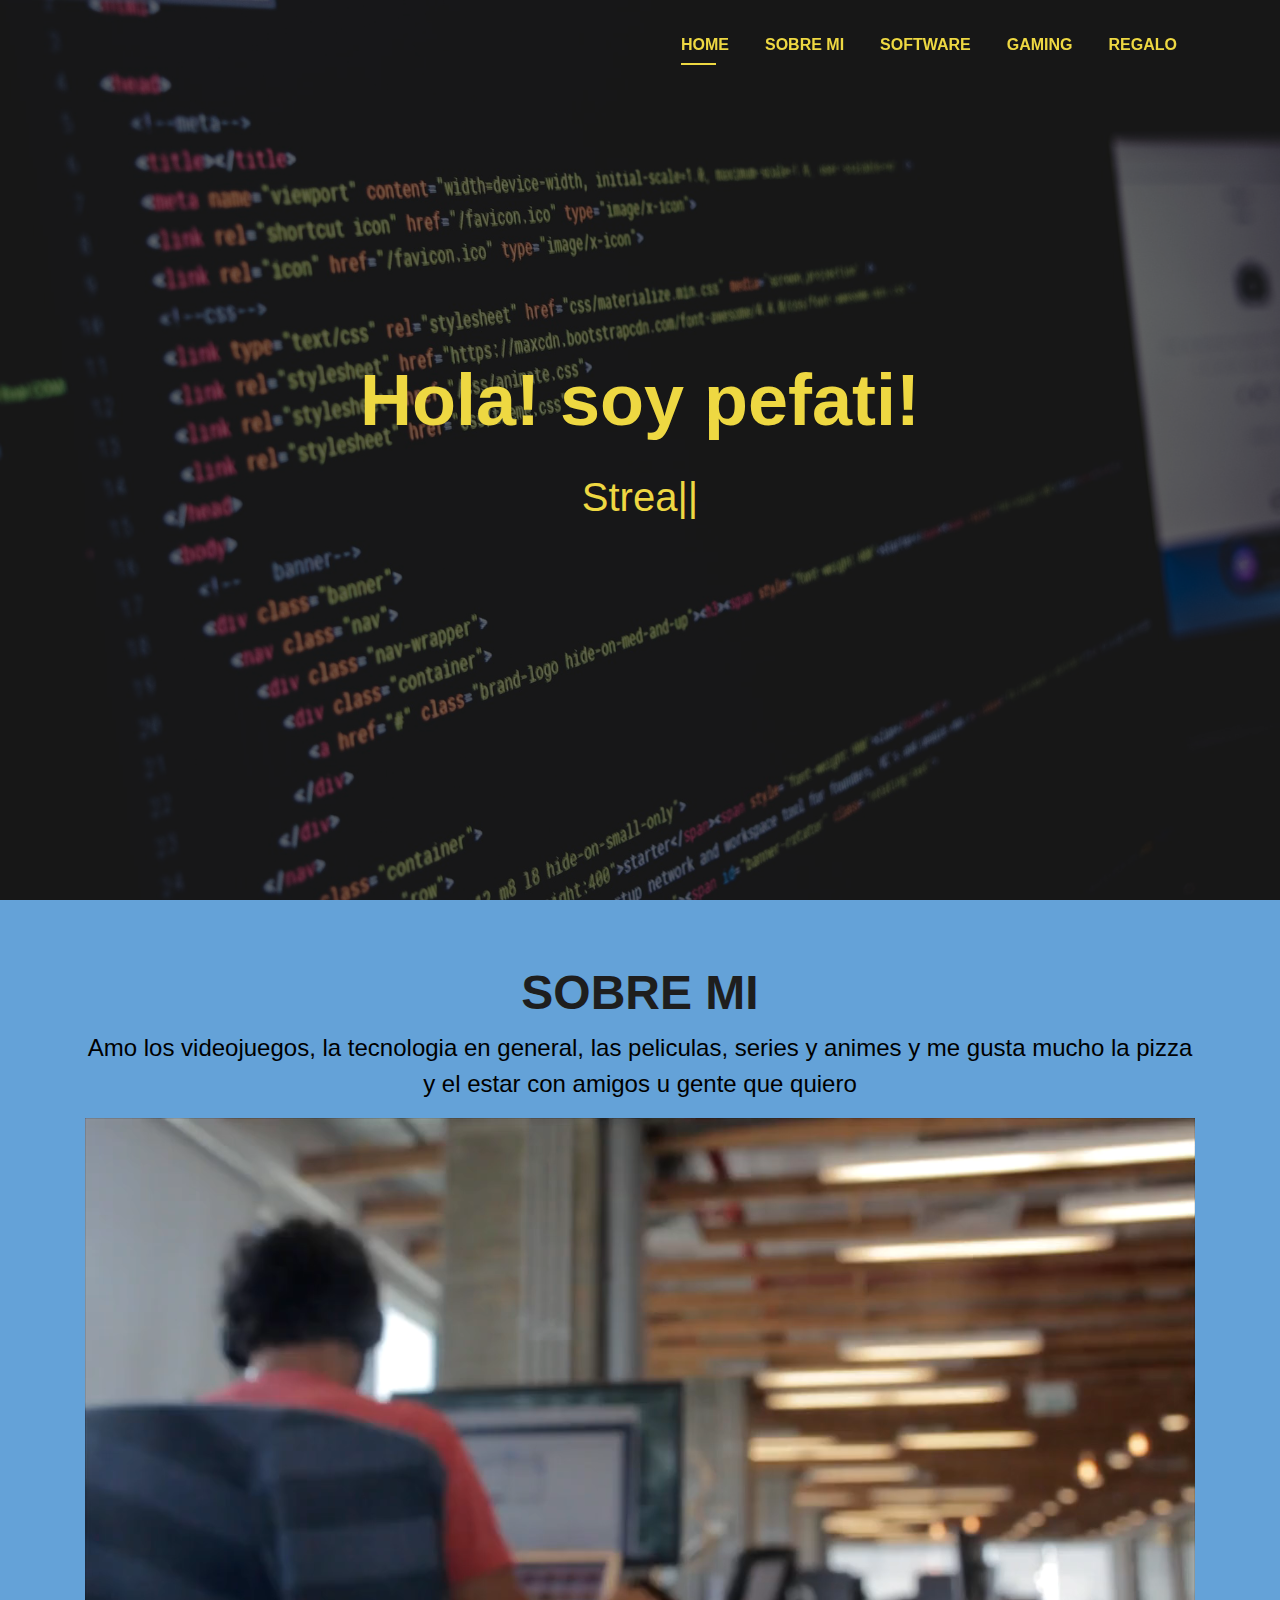
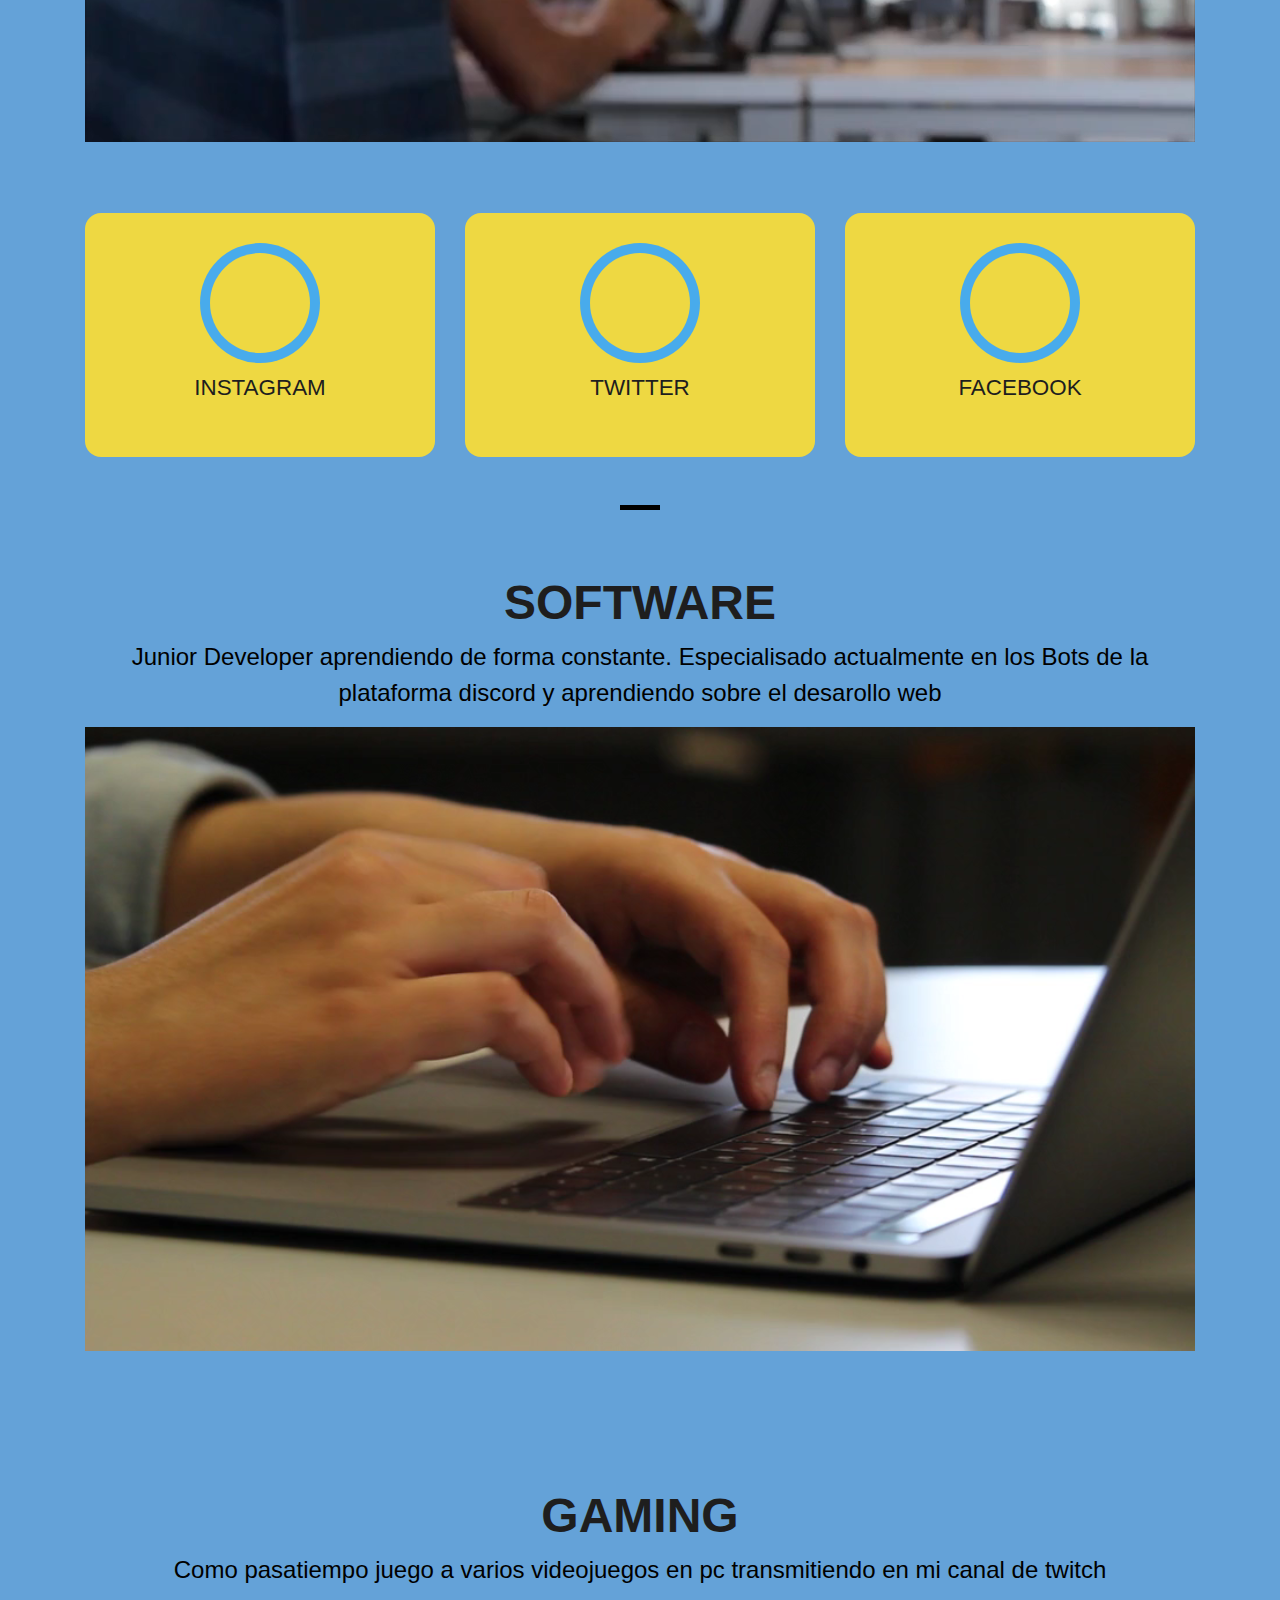
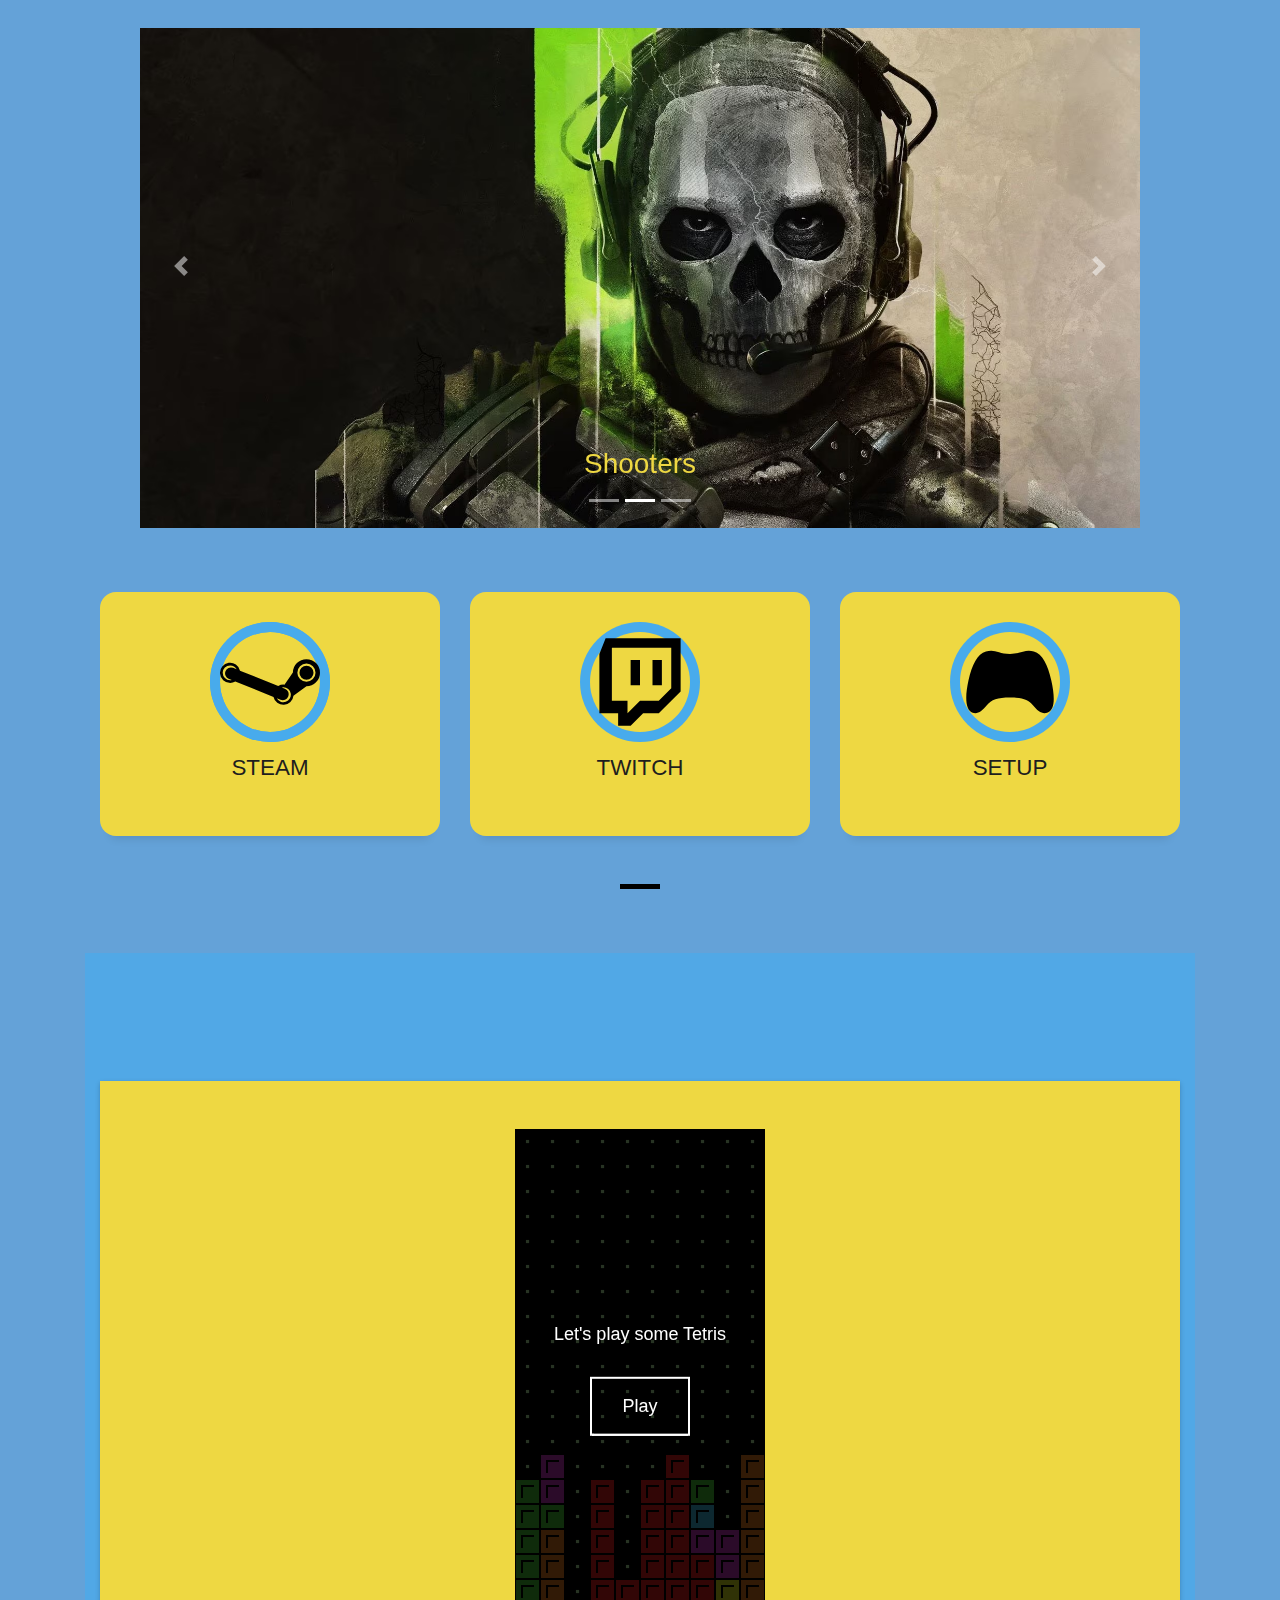
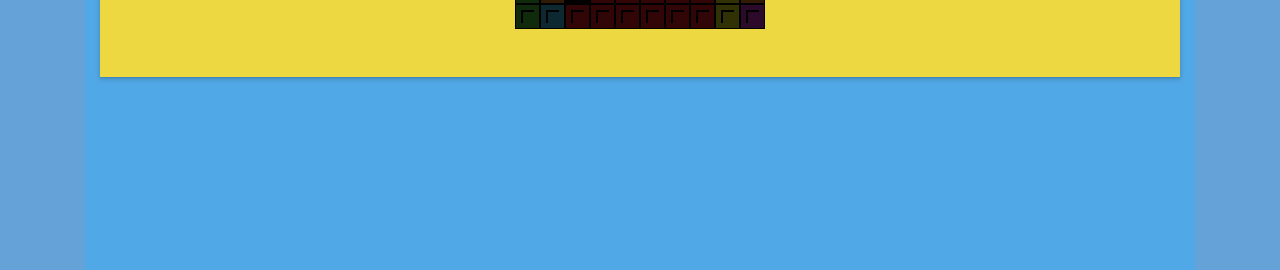
==== commit b8c8778d: "Update index.html" ====
--- a/index.html
+++ b/index.html
@@ -31,7 +31,7 @@
 
   <!-- The stylesheet should go in the <head>, or be included in your CSS -->
   <link rel="stylesheet" href="./pefati_files/blockrain.css">
-<style type="text/css" id="operaUserStyle"></style><style type="text/css">:root [href^="//x4pollyxxpush.com/"], :root zeus-ad, :root topadblock, :root span[id^="ezoic-pub-ad-placeholder-"], :root guj-ad, :root gpt-ad, :root div[id^="zergnet-widget"], :root div[id^="yandex_ad"], :root div[id^="vuukle-ad-"], :root div[id^="sticky_ad_"], :root div[id^="rc-widget-"], :root div[id^="optidigital-adslot"], :root div[id^="gpt_ad_"], :root div[id^="ezoic-pub-ad-"], :root div[id^="div-gpt-"], :root div[id^="dfp-ad-"], :root div[id^="advads_ad_"], :root div[id^="adspot-"], :root div[id^="ads300_250-widget-"], :root div[id^="ads300_100-widget-"], :root div[id^="ads250_250-widget-"], :root div[id^="adrotate_widgets-"], :root div[id^="_vdo_ads_player_ai_"], :root div[id*="ScriptRoot"], :root div[id*="MarketGid"], :root div[data-native_ad], :root div[data-mini-ad-unit], :root div[data-insertion], :root div[data-id-advertdfpconf], :root div[data-google-query-id], :root hl-adsense, :root div[data-contentexchange-widget], :root div[data-content="Advertisement"], :root div[data-alias="300x250 Ad 2"], :root div[data-alias="300x250 Ad 1"], :root div[data-adzone], :root div[data-adunit-path], :root div[data-ad-wrapper], :root div[data-ad-targeting], :root div[data-ad-placeholder], :root div[class^="native-ad-"], :root div[data-dfp-id], :root div[class^="kiwi-ad-wrapper"], :root div[class^="Adstyled__AdWrapper-"], :root div[aria-label="Ads"], :root display-ads, :root display-ad-component, :root bottomadblock, :root atf-ad-slot, :root aside[id^="adrotate_widgets-"], :root article.ad, :root ark-top-ad, :root app-advertisement, :root app-ad, :root amp-fx-flying-carpet, :root amp-embed[type="taboola"], :root amp-connatix-player, :root amp-ad-custom, :root amp-ad, :root a[onmousedown^="this.href='https://paid.outbrain.com/network/redir?"][target="_blank"] + .ob_source, :root citrus-ad-wrapper, :root a[onmousedown^="this.href='https://paid.outbrain.com/network/redir?"][target="_blank"], :root a[onmousedown^="this.href='http://paid.outbrain.com/network/redir?"][target="_blank"] + .ob_source, :root a[href^="https://yogacomplyfuel.com/"], :root a[href^="https://www.sugarinstant.com/?partner_id="], :root a[href^="https://www.purevpn.com/"][href*="&utm_source=aff-"], :root a[href^="https://www.privateinternetaccess.com/"] > img, :root a[href^="https://www.onlineusershielder.com/"], :root a[href^="https://www.nutaku.net/signup/landing/"], :root a[href^="https://www.nudeidols.com/cams/"], :root a[href^="https://www.mypornstarcams.com/landing/click/"], :root a[href^="https://www.kingsoffetish.com/tour?partner_id="], :root a[href^="https://www.infowarsstore.com/"] > img, :root a[href^="https://www.highcpmrevenuenetwork.com/"], :root a[href^="https://www.googleadservices.com/pagead/aclk?"], :root a[href^="https://www.goldenfrog.com/vyprvpn?offer_id="][href*="&aff_id="], :root a[href^="https://www.get-express-vpn.com/offer/"], :root a[href^="https://www.financeads.net/tc.php?"], :root a[href^="https://www.brazzersnetwork.com/landing/"], :root div[class^="Display_displayAd"], :root a[href^="https://www.sheetmusicplus.com/?aff_id="], :root a[href^="https://www.bang.com/?aff="], :root [data-template-type="nativead"], :root a[href^="https://www.adultempire.com/"][href*="?partner_id="], :root [href^="//mage98rquewz.com/"], :root a[href^="https://webroutetrk.com/"], :root a[href^="https://twinrdsyn.com/"], :root a[href^="https://tsartech.g2afse.com/"], :root [href^="https://www.mypatriotsupply.com/"] > img, :root a[href^="https://trk.softonixs.xyz/"], :root a[href^="https://trk.nfl-online-streams.club/"], :root a[href^="https://tracking.avapartner.com/"], :root a[href^="https://track.wg-aff.com"], :root a[href^="https://track.afcpatrk.com/"], :root a[href^="https://torguard.net/aff.php"] > img, :root div[data-adname], :root a[href^="https://thechleads.pro/"], :root [data-role="tile-ads-module"], :root a[href^="https://adsrv4k.com/"], :root a[href^="https://go.xlviirdr.com"], :root a[href^="https://thaudray.com/"], :root a[href^="https://www.5mno3.com/"], :root a[href^="https://taghaugh.com/"], :root a[href^="https://click.candyoffers.com/"], :root [href^="https://zstacklife.com/"] img, :root a[href^="https://t.aslnk.link/"], :root a[href^="https://t.adating.link/"], :root a[href^="https://go.trackitalltheway.com/"], :root [href^="https://track.fiverr.com/visit/"] > img, :root a[href^="https://syndication.exoclick.com/"], :root a[href^="https://syndication.dynsrvtbg.com/"], :root a[href^="https://streamate.com/landing/click/"], :root a[href^="https://ad.doubleclick.net/"], :root a[href^="https://static.fleshlight.com/images/banners/"], :root a[href^="https://sTaRtGAMing.net/tienda/"], :root [data-adblockkey], :root a[href^="https://sTARtgamIng.net/tienda/"], :root a[href^="https://aweptjmp.com/"], :root a[href^="https://s.zlinkc.com/"], :root a[href^="https://www.mrskin.com/account/"], :root a[href^="https://s.optzsrv.com/"], :root a[data-obtrack^="http://paid.outbrain.com/network/redir?"], :root a[href^="https://reinstandpointdumbest.com/"], :root a[href^="https://go.strpjmp.com/"], :root a[href^="https://refpa4903566.top/"], :root a[href^="https://pubads.g.doubleclick.net/"], :root a[href^="https://prf.hn/click/"][href*="/camref:"] > img, :root a[href^="https://serve.awmdelivery.com/"], :root a[href^="https://prf.hn/click/"][href*="/adref:"] > img, :root a[href^="https://pb-track.com/"], :root a[href^="https://paid.outbrain.com/network/redir?"], :root ps-connatix-module, :root div[id^="ad_position_"], :root a[href^="https://ovb.im/"], :root div[id^="ad-div-"], :root a[href^="https://newbinotracs.com/"], :root a[href^="https://natour.naughtyamerica.com/track/"], :root [href^="https://stvkr.com/"], :root a[href^="https://mediaserver.entainpartners.com/renderBanner.do?"], :root [href^="https://www.herbanomic.com/"] > img, :root a[href^="https://maymooth-stopic.com/"], :root a[href^="https://loboclick.com"], :root .nya-slot[style], :root a[href^="https://a.bestcontentweb.top/"], :root a[href^="https://lobimax.com/"], :root a[href^="https://lead1.pl/"], :root a[href^="https://refpa.top/"], :root a[href^="https://landing.brazzersnetwork.com/"], :root a[href^="https://safesurfingtoday.com/"][href*="?skip="], :root a[href^="https://ads.leovegas.com/redirect.aspx?"], :root a[href^="https://land.brazzersnetwork.com/landing/"], :root a[href^="https://track.adform.net/"], :root [data-css-class="dfp-inarticle"], :root .card-captioned.crd > .crd--cnt > .s2nPlayer, :root a[href^="https://go.tmrjmp.com"], :root a[href^="https://l.hyenadata.com/"], :root a[href^="https://juicyads.in/"], :root a[href^="https://mediaserver.gvcaffiliates.com/renderBanner.do?"], :root a[href^="https://join.dreamsexworld.com/"], :root a[href^="https://itubego.com/video-downloader/?affid="], :root a[href^="https://iqbroker.com/"][href*="?aff="], :root a[href^="https://incisivetrk.cvtr.io/click?"], :root [data-revive-zoneid], :root a[href^="https://googleads.g.doubleclick.net/pcs/click"], :root a[href^="https://clk.wrenchsound.store/"], :root a[href^="https://go.zybrdr.com"], :root [href^="http://join.michelle-austin.com/"], :root [class^="tile-picker__CitrusBannerContainer-sc-"], :root a[href^="https://go.xxxiijmp.com"], :root a[href^="https://go.xtbaffiliates.com/"], :root a[href^="https://ismlks.com/"], :root a[href^="//a.bestcontentfare.top/"], :root [href^="https://www.mypillow.com/"] > img, :root a[href^="https://azpresearch.club/"], :root a[href^="https://go.xlirdr.com"], :root a[href^="https://go.skinstrip.net"][href*="?campaignId="], :root a[href^="https://go.markets.com/visit/?bta="], :root a[href^="https://billing.purevpn.com/aff.php"] > img, :root a[href^="https://go.hpyrdr.com/"], :root a[href^="https://go.goaserv.com/"], :root a[href^="https://go.dmzjmp.com"], :root a[href^="https://twinrdsrv.com/"], :root a[href^="https://go.admjmp.com/"], :root [href^="https://kingered-banctours.com/"], :root a[href^="https://get.surfshark.net/aff_c?"][href*="&aff_id="] > img, :root a-ad, :root a[href^="https://affiliate.rusvpn.com/click.php?"], :root a[href^="https://geniusdexchange.com/"], :root a[href^="https://frameworkdeserve.com/"], :root a[href^="https://flirtandsweets.life/"], :root a[href^="https://www.mrskin.com/tour"], :root a[href^="https://financeads.net/tc.php?"], :root div[data-native-ad], :root a[href^="https://engine.trackingdesks.com/"], :root [href^="https://totlnkcl.com/"], :root a[href^="https://www.adskeeper.com"], :root a[data-redirect^="https://paid.outbrain.com/network/redir?"], :root [href^="https://www.reimageplus.com/"], :root a[href^="https://engine.phn.doublepimp.com/"], :root a[href^="https://engine.blueistheneworanges.com/"], :root a[href^="https://dl-protect.net/"], :root [href="//jjgirls.com/sex/ChaturbateCams"], :root a[href^="https://datingoffers30.info/"], :root a[href^="https://clixtrac.com/"], :root a[href^="https://click.linksynergy.com/fs-bin/"] > img, :root ad-shield-ads, :root a[href^="https://sTartGAMinG.net/tienda/"], :root AD-TRIPLE-BOX, :root a[href^="https://click.hoolig.app/"], :root a[href^="https://track.totalav.com/"], :root img[src^="https://images.purevpnaffiliates.com"], :root a[href^="https://porntubemate.com/"], :root a[href^="http://www.gfrevenge.com/landing/"], :root a[href^="https://clickadilla.com/"], :root a[href^="https://click.dtiserv2.com/"], :root a[href^="https://go.xlvirdr.com"], :root a[href^="http://www.iyalc.com/"], :root a[href^="https://claring-loccelkin.com/"], :root [class^="s2nPlayer"], :root a[href^="https://chaturbate.jjgirls.com/?track="], :root a[href^="https://chaturbate.com/in/?track="], :root a[href^="https://chaturbate.com/in/?tour="], :root a[href^="https://cams.imagetwist.com/in/?track="], :root a[href^="https://go.gldrdr.com/"], :root a[href^="https://buqkrzbrucz.com/"], :root a[href^="https://affcpatrk.com/"], :root a[href^="https://bongacams2.com/track?"], :root a[href^="https://www.sheetmusicplus.com/"][href*="?aff_id="], :root a[href^="https://bngpt.com/"], :root a[href^="https://bluedelivery.pro/"], :root a[href^="https://black77854.com/"], :root a[href^="https://bc.game/"], :root a[href^="https://ndt5.net/"], :root a[href^="https://batheunits.com/"], :root a[target="_blank"][onmousedown="this.href^='http://paid.outbrain.com/network/redir?"], :root a[href^="https://banners.livepartners.com/"], :root a[href^="//whulsaux.com/"], :root a[href^="https://m.do.co/c/"] > img, :root [href="https://masstortfinancing.com"] img, :root a[href^="https://bongacams10.com/track?"], :root a[href^="https://albionsoftwares.com/"], :root a[href^="https://t.hrtye.com/"], :root a[href^="https://go.etoro.com/"] > img, :root a[href^="https://www.adxsrve.com/"], :root a[href^="https://convertmb.com/"], :root a[href^="https://join.sexworld3d.com/track/"], :root a[href^="https://intenseaffiliates.com/redirect/"], :root a[href^="https://ads.ad4game.com/"], :root [id^="google_ads_iframe"], :root a[href^="https://syndication.optimizesrv.com/"], :root a[href^="https://affpa.top/"], :root a[href^="https://adnetwrk.com/"], :root a[href^="https://adjoincomprise.com/"], :root [href^="http://misslinkvocation.com/"], :root a[href^="https://adclick.g.doubleclick.net/"], :root a[href^="https://www.bet365.com/"][href*="affiliate="], :root [href^="https://r.kraken.com/"], :root a[href^="https://mmwebhandler.aff-online.com/"], :root a[href^="https://go.nordvpn.net/aff"] > img, :root [href^="http://clicks.totemcash.com/"], :root a[href^="https://misspkl.com/"], :root a[href^="https://ad.zanox.com/ppc/"] > img, :root a[href^="https://ad.kubiccomps.icu/"], :root a[href^="https://a2.adform.net/"], :root a[href^="https://iactrivago.ampxdirect.com/"], :root a[href^="https://a.medfoodhome.com/"], :root a[href^="https://adultfriendfinder.com/go/"], :root a[href^="https://a.bestcontentoperation.top/"], :root [data-m-ad-id], :root a[href^="https://a-ads.com/"], :root a[href^="https://join.virtualtaboo.com/track/"], :root a[href^="https://StarTGAminG.net/tienda/"], :root a[href^="https://cpmspace.com/"], :root [href^="https://freecourseweb.com/"] > .sitefriend, :root a[href^="https://prf.hn/click/"][href*="/creativeref:"] > img, :root a[href^="http://www.adultempire.com/unlimited/promo?"][href*="&partner_id="], :root a[href^="https://1betandgonow.com/"], :root [href="https://ourgoldguy.com/contact/"] img, :root a[href^="https://brightadnetwork.com/"], :root [href^="https://www.avantlink.com/click.php"] img, :root a[href^="http://www.onwebcam.com/random?t_link="], :root a[href^="http://www.mrskin.com/tour"], :root a[href^="https://agacelebir.com/"], :root a[href^="https://spygasm.com/track?"], :root a[href^="http://d2.zedo.com/"], :root a[href^="http://www.friendlyduck.com/AF_"], :root a[href^="http://trk.globwo.online/"], :root a[href^="http://traffic.tc-clicks.com/"], :root a[href^="http://tour.mrskin.com/"], :root a[href^="https://funkydaters.com/"], :root [id^="ad_sky"], :root a[href^="http://https://www.get-express-vpn.com/offer/"], :root div[id^="google_dfp_"], :root a[href^="http://googleads.g.doubleclick.net/pcs/click"], :root [href^="http://go.cm-trk2.com/"], :root a[href^="http://click.payserve.com/"], :root a[href^="https://porngames.adult/?SID="], :root a[href^="https://landing1.brazzersnetwork.com"], :root #slashboxes > .deals-rail, :root [href^="http://globsads.com/"], :root [href^="https://www.brighteonstore.com/products/"] img, :root a[href^="http://bc.vc/?r="], :root a[href^="https://mityneedn.com/"], :root [href^="http://homemoviestube.com/"], :root a[href^="http://ad.doubleclick.net/"], :root a[href^="//zunsoach.com/"], :root a[href^="http://static.fleshlight.com/images/banners/"], :root a[href^="https://a.adtng.com/"], :root a[href^="//pubads.g.doubleclick.net/"], :root a[href^="https://femglobal.app/"], :root a[href^="//go.eabids.com/"], :root a[data-url^="http://paid.outbrain.com/network/redir?"] + .author, :root [href^="https://join.playboyplus.com/track/"], :root a[href^="//ardslediana.com/"], :root [data-d-ad-id], :root a[href*=".engine.adglare.net/"], :root [href^="https://awbbjmp.com/"], :root a[href^="https://tracker.loropartners.com/"], :root #kt_player > a[target="_blank"], :root a[href*=".cfm?fp="][href*="&maxads="], :root [data-ad-width], :root a[href^="http://bodelen.com/"], :root a[data-oburl^="https://paid.outbrain.com/network/redir?"], :root [href^="https://cpa.10kfreesilver.com/"], :root a[href^="https://a.bestcontentfood.top/"], :root a[href^="http://wct.link/"], :root [href^="https://goldforyourfuture.com/clk.trk"] img, :root [href^="https://infinitytrk.com/"], :root [onclick^="location.href='http://www.reimageplus.com"], :root [id^="section-ad-banner"], :root a[href^="https://go.julrdr.com/"], :root .trc_rbox_div .syndicatedItemUB, :root [href^="https://zone.gotrackier.com/"], :root a[href^="https://visit-website.com/"], :root [href^="https://detachedbates.com/"], :root [href^="https://www.targetingpartner.com/"], :root a[href^="https://fourwhenstatistics.com/"], :root [href^="https://www.restoro.com/"], :root a[href^="https://join.virtuallust3d.com/"], :root .section-subheader > .section-hotel-prices-header, :root [href^="https://go.affiliatexe.com/"], :root [href^="https://www.hostg.xyz/"] > img, :root [href^="https://ilovemyfreedoms.com/landing-"], :root a[href^="https://staRTgaming.net/tienda/"], :root a[href^="https://STaRtgAmInG.net/tienda/"], :root a[href^="http://adultfriendfinder.com/go/"], :root a[href^="https://fastestvpn.com/lifetime-special-deal?a_aid="], :root a[href^="https://tour.mrskin.com/"], :root div[id^="ad-position-"], :root a[href^="http://affiliate.glbtracker.com/"], :root a[href^="https://leg.xyz/?track="], :root div[id^="crt-"][style], :root a[href^="http://adultgames.xxx/"], :root [href^="https://shiftnetwork.infusionsoft.com/go/"] > img, :root a[onmousedown^="this.href='http://paid.outbrain.com/network/redir?"][target="_blank"], :root [href^="https://secure.bmtmicro.com/servlets/"], :root a[href^="https://losingoldfry.com/"], :root .scroll-fixable.rail-right > .deals-rail, :root [href^="https://routewebtk.com/"], :root a[href^="https://oackoubs.com/"], :root a[href^="https://ak.psaltauw.net/"], :root a[href^="https://go.cmtaffiliates.com/"], :root [data-name="adaptiveConstructorAd"], :root [href^="https://optimizedelite.com/"] > img, :root a[href^="https://awptjmp.com/"], :root a[href^="https://go.goasrv.com/"], :root [href^="http://mypillow.com/"] > img, :root a[href^="http://bongacams.com/track?"], :root a[href^="https://fleshlight.sjv.io/"], :root [data-ad-manager-id], :root a[href^="https://promo-bc.com/"], :root a[href^="https://clicks.pipaffiliates.com/"], :root [href^="https://noqreport.com/"] > img, :root a[href^="https://www.highperformancecpmgate.com/"], :root a[href^="https://t.grtyi.com/"], :root [href^="https://mylead.global/stl/"] > img, :root [href^="https://mypatriotsupply.com/"] > img, :root [data-freestar-ad], :root a[href^="https://fc.lc/ref/"], :root .vid-present > .van_vid_carousel__padding, :root span[data-ez-ph-id], :root [href^="https://track.aftrk1.com/"], :root div[id^="adngin-"], :root [data-rc-widget], :root a[href^="https://go.xxxijmp.com"], :root [href^="https://istlnkcl.com/"], :root [href^="https://go.xlrdr.com"], :root [href^="https://go.4rabettraff.com/"], :root a[href^="https://tm-offers.gamingadult.com/"], :root [href^="https://charmingdatings.life/"], :root [href^="https://glersakr.com/"], :root ins.adsbygoogle, :root a[href^="https://1startfiledownload1.com/"], :root .trc_rbox_border_elm .syndicatedItem, :root a[href^="http://www.onclickmega.com/jump/next.php?"], :root a[href^="https://italarizege.xyz/"], :root a[href^="https://wittered-mainging.com/"], :root [href^="https://engine.gettopple.com/"], :root [data-id^="div-gpt-ad"], :root a[href^="https://k2s.cc/pr/"], :root [href^="https://affect3dnetwork.com/track/"], :root a[href^="https://camfapr.com/landing/click/"], :root [href="//sexcams.plus/"], :root a[href^="https://go.currency.com/"], :root [href^="http://www.mypillow.com/"] > img, :root div[id^="div-ads-"], :root [href^="https://rapidgator.net/article/premium/ref/"], :root [href^="https://join3.bannedsextapes.com"], :root div[data-spotim-slot], :root [href^="https://antiagingbed.com/discount/"] > img, :root a[href^="https://go.247traffic.com/"], :root [href^="https://join.girlsoutwest.com/"], :root [href^="http://trafficare.net/"], :root a[href^="https://tc.tradetracker.net/"] > img, :root a[href^="https://adserver.adreactor.com/"], :root [href^="http://join.shemalesfromhell.com/"], :root [id^="ad_slider"], :root #searchResultsList > div > div[onclick$="'inline.ad'});"], :root [data-adbridg-ad-class], :root a[href^="http://www.adultdvdempire.com/?partner_id="][href*="&utm_"], :root [href^="http://join.shemale.xxx/"], :root a[href^="https://ads.betfair.com/redirect.aspx?"], :root [href^="http://www.fleshlightgirls.com/"], :root [href^="http://join.trannies-fuck.com/"], :root .trc_rbox .syndicatedItem, :root a[href^="http://cam4com.go2cloud.org/aff_c?"], :root a[href^="https://thefacux.com/"], :root a[href^="https://ads.planetwin365affiliate.com/redirect.aspx?"], :root [href^="http://join.rodneymoore.com/"], :root [href^="https://shrugartisticelder.com"], :root a[href^="https://staRTgamIng.net/tienda/"], :root div[id^="lazyad-"], :root a[href^="http://com-1.pro/"], :root [name^="google_ads_iframe"], :root [href="https://www.masstortfinancing.com/"] > img, :root .ob_container .item-container-obpd, :root [id^="div-gpt-ad"], :root [href^="https://mypillow.com/"] > img, :root [href^="https://ad.admitad.com/"], :root [data-testid="ad_testID"], :root a[href^="https://u.expresstech.io/"], :root a[href^="https://www.geekbuying.com/dynamic-ads/"], :root a[href^="https://lnkxt.bannerator.com/"], :root [href="https://jdrucker.com/gold"] > img, :root [href^="https://v.investologic.co.uk/"], :root [href^="https://cipledecline.buzz/"], :root a[href^="https://go.xxxjmp.com"], :root #leader-companion > a[href], :root [data-desktop-ad-id], :root [href^="https://wct.link/"], :root div[recirculation-ad-container], :root [href^="https://traffserve.com/"], :root a[href^="https://track.ultravpn.com/"], :root [href^="https://goldcometals.com/clk.trk"], :root a[href^="https://go.hpyjmp.com"], :root [href^="https://mystore.com/"] > img, :root [data-mobile-ad-id], :root a[href^="http://tc.tradetracker.net/"] > img, :root a[href^="http://affiliates.thrixxx.com/"], :root [data-ad-name], :root [data-ez-name], :root a[data-widget-outbrain-redirect^="http://paid.outbrain.com/network/redir?"], :root [data-dynamic-ads], :root a[href^="http://go.xtbaffiliates.com/"], :root a[href^="https://consali.com/"], :root .grid > .container > #aside-promotion, :root DFP-AD, :root .trc_related_container div[data-item-syndicated="true"], :root a[href^="https://www.liquidfire.mobi/"], :root [href^="https://click2cvs.com/"], :root a[href^="https://startgAming.net/tienda/"], :root [href^="https://safer-redirection.com"], :root [onclick*="content.ad/"], :root AMP-AD, :root [data-ad-cls], :root [id^="ad-wrap-"], :root div[id^="taboola-stream-"], :root [href^="https://go.astutelinks.com/"], :root [class^="amp-ad-"], :root [href^="https://affiliate.fastcomet.com/"] > img, :root [class^="adDisplay-module"], :root AD-SLOT, :root a[href^="https://go.xlviiirdr.com"], :root [href^="http://join.shemalepornstar.com/"], :root a[href^="http://partners.etoro.com/"], :root [data-advadstrackid], :root [href^="https://trackfin.asia/"], :root .plistaList > .plista_widget_underArticle_item[data-type="pet"], :root .ob_dual_right > .ob_ads_header ~ .odb_div, :root .trc_rbox_div .syndicatedItem, :root div[data-adunit], :root app-large-ad, :root [href^="https://turtlebids.irauctions.com/"] img, :root [data-ad-module], :root .plistaList > .itemLinkPET, :root [href^="https://gmxvmvptfm.com/"], :root a[href^="https://bs.serving-sys.com"], :root [href^="http://residenceseeingstanding.com/"], :root a[href*="//lkstrck2.com/"], :root a[href^="https://traffdaq.com/"], :root [class^="div-gpt-ad"], :root a[href^="https://refpazkjixes.top/"], :root #mgb-container > #mgb, :root [href^="https://www.cloudways.com/en/?id"], :root a[href^="https://trk.sportsflix4k.club/"], :root a[href^="https://go.xlivrdr.com"], :root a[href^="https://cam4com.go2cloud.org/"], :root a[href^="http://li.blogtrottr.com/click?"] { display: none !important; }</style></head>
+
 
 <body id="page-top">
 
@@ -61,7 +61,7 @@
             <a class="nav-link js-scroll" href="#gaming">Gaming</a>
           </li>
           <li class="nav-item">
-            <a class="nav-link js-scroll" href="naomi.html">Regalo</a>
+            <a class="nav-link js-scroll" href="/nao.html">Regalo</a>
           </li>
         </ul>
       </div>
@@ -90,8 +90,7 @@
               Sobre mi
             </h3>
             <p class="subtitle-a">
-              Amante de la tecnologia y entusiasta del cine, personalmente creo que todos elegimos nuestro camino y
-              si no... el nos elije a nosotros.</p>
+              Amo los videojuegos, la tecnologia en general, las peliculas, series y animes y me gusta mucho la pizza y el estar con amigos u gente que quiero</p>
             <video class="video-fluid z-depth-1" autoplay="" loop="" muted="">
               <source src="vid/about.mp4" type="video/mp4">
             </video>
@@ -158,82 +157,6 @@
           </div>
         </div>
       </div>
-      <!-- Modal estudios-->
-      <div class="modal fade" id="estudiosmodal" tabindex="-1" role="dialog" aria-labelledby="exampleModalLabel" aria-hidden="true">
-        <div class="modal-dialog modal-dialog-centered" role="document">
-          <div class="modal-content" style="background-color:#eed842 ;">
-            <div class="modal-header" style="background-color: #64a2d8;">
-              <h5 class="modal-title" id="exampleModalLabel">Estudios </h5>
-              <button type="button" class="close" data-dismiss="modal" aria-label="Close">
-                <span aria-hidden="true">×</span>
-              </button>
-            </div>
-            <div class="modal-body">
-              <p></p>
-              <ul>
-                <li>Tecnicatura superior en programación - 2019</li>
-                <li>Observador meterorlogico de superficie - 1999</li>
-                <li>Tecnico Aeronautico - 1998</li>
-              </ul>
-            </div>
-            <div class="modal-footer">
-              <button type="button" class="btn btn-secondary" data-dismiss="modal" style="background-color: #64a2d8;">Cerrar</button>
-            </div>
-          </div>
-        </div>
-      </div>
-      <!-- Modal github -->
-      <div class="modal fade" id="githubmodal" tabindex="-1" role="dialog" aria-labelledby="exampleModalLabel" aria-hidden="true">
-        <div class="modal-dialog modal-dialog-centered" role="document">
-          <div class="modal-content" style="background-color:#eed842 ;">
-            <div class="modal-header" style="background-color: #64a2d8;">
-              <h5 class="modal-title" id="exampleModalLabel">Github</h5>
-              <button type="button" class="close" data-dismiss="modal" aria-label="Close">
-                <span aria-hidden="true">×</span>
-              </button>
-            </div>
-            <div class="modal-body">
-              <p></p>
-              <ul>
-                <li><a href="https://github.com/SebastianEchazu">Principal</a></li>
-                <li><a href="https://github.com/Sebastian-Echazu-Angular">Angular</a></li>
-                <li><a href="https://github.com/Sebastian-Echazu-puntoNet">.NET</a></li>
-              </ul>
-            </div>
-            <div class="modal-footer">
-              <button type="button" class="btn btn-secondary" data-dismiss="modal" style="background-color: #64a2d8;">Cerrar</button>
-            </div>
-          </div>
-        </div>
-      </div>
-      <!-- Modal Aptitudes -->
-      <div class="modal fade" id="aptitudesmodal" tabindex="-1" role="dialog" aria-labelledby="exampleModalLabel" aria-hidden="true">
-        <div class="modal-dialog modal-dialog-centered" role="document">
-          <div class="modal-content" style="background-color:#eed842 ;">
-            <div class="modal-header" style="background-color: #64a2d8;">
-              <h5 class="modal-title" id="exampleModalLabel">Github</h5>
-              <button type="button" class="close" data-dismiss="modal" aria-label="Close">
-                <span aria-hidden="true">×</span>
-              </button>
-            </div>
-            <div class="modal-body">
-              <p></p>
-              <ul>
-                <li>Backend developer</li>
-                <li>Programacion en c# y Javascript</li>
-                <li>ASp.net core</li>
-                <li>base de datos (sql server y mongo db)</li>
-                <li>Node.js</li>
-                <li>Angular</li>
-              </ul>
-            </div>
-            <div class="modal-footer">
-              <button type="button" class="btn btn-secondary" data-dismiss="modal" style="background-color: #64a2d8;">Cerrar</button>
-            </div>
-          </div>
-        </div>
-      </div>
-  </div></section>
   <!--------------------------------------------------/ Section Gaming Star /-------------------------------------------------------->
   <section id="gaming" class="services-mf sect-pt4 route">
     <div class="container">
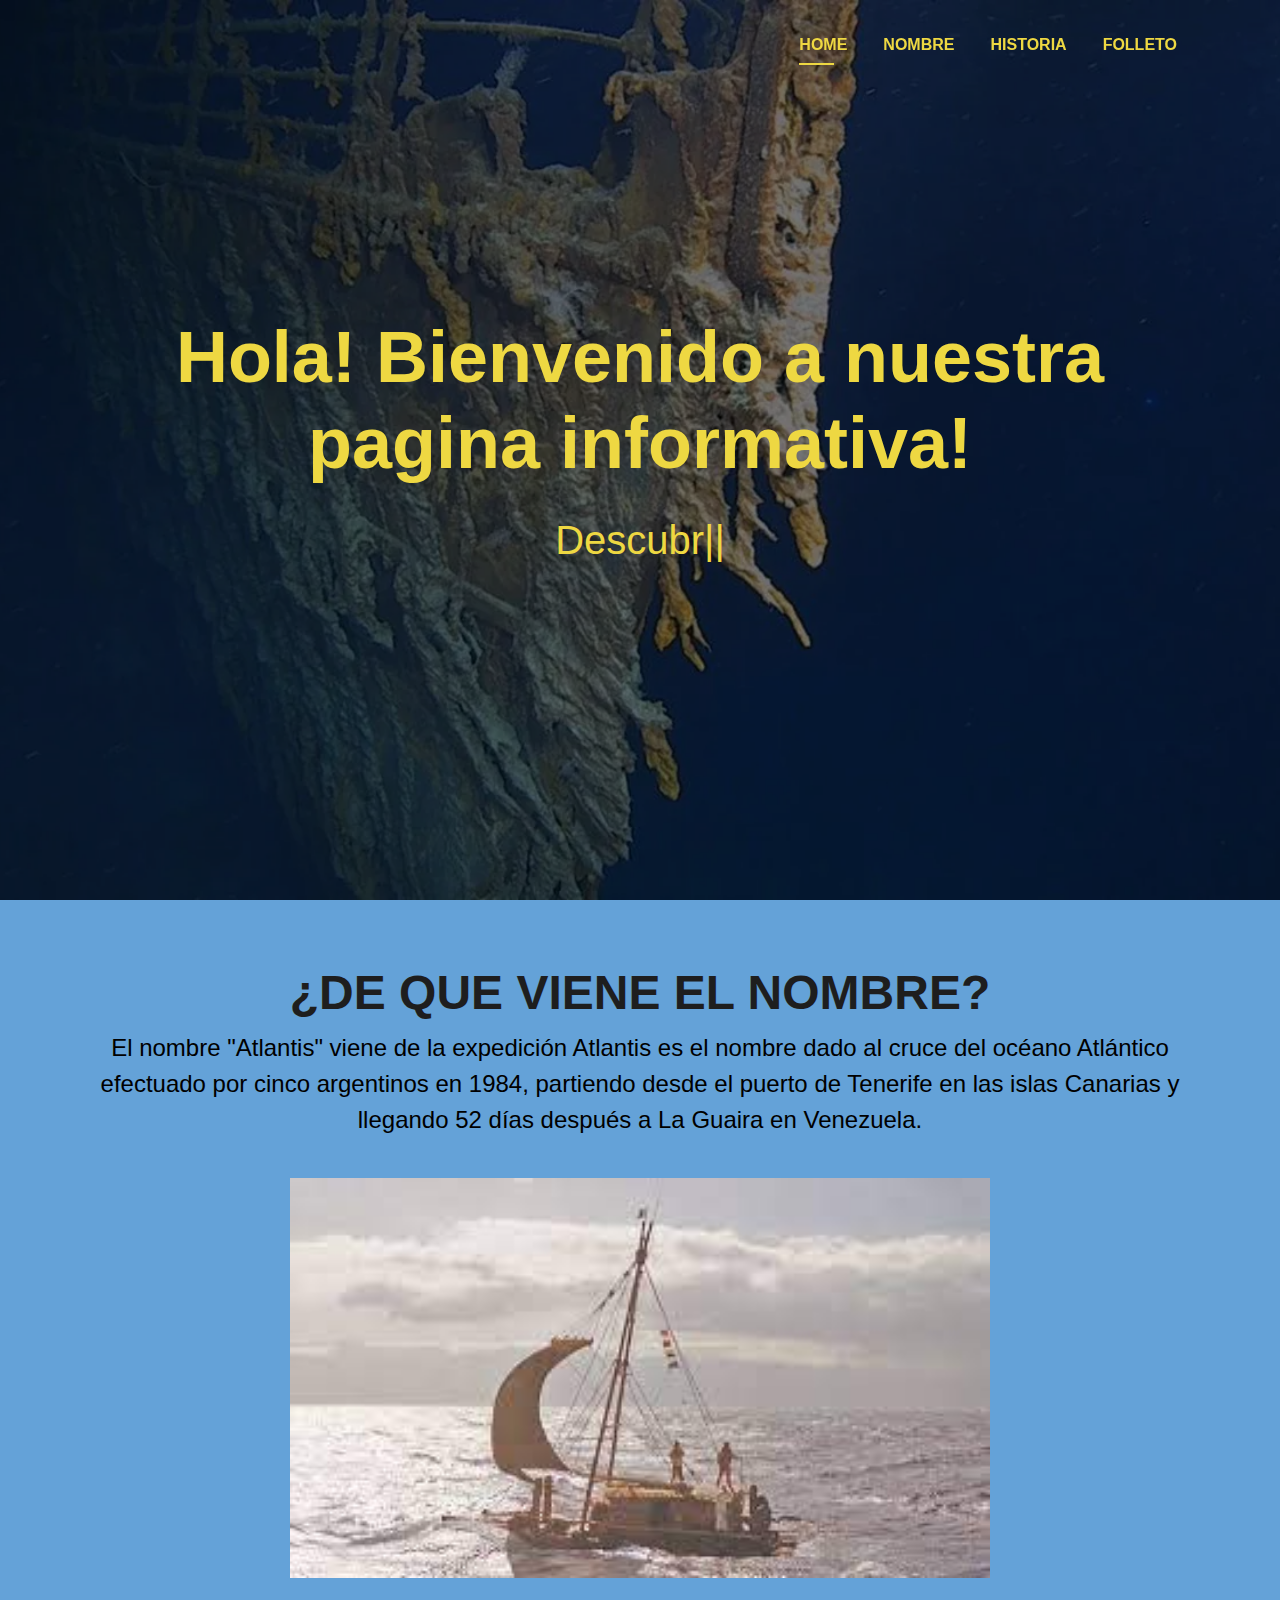
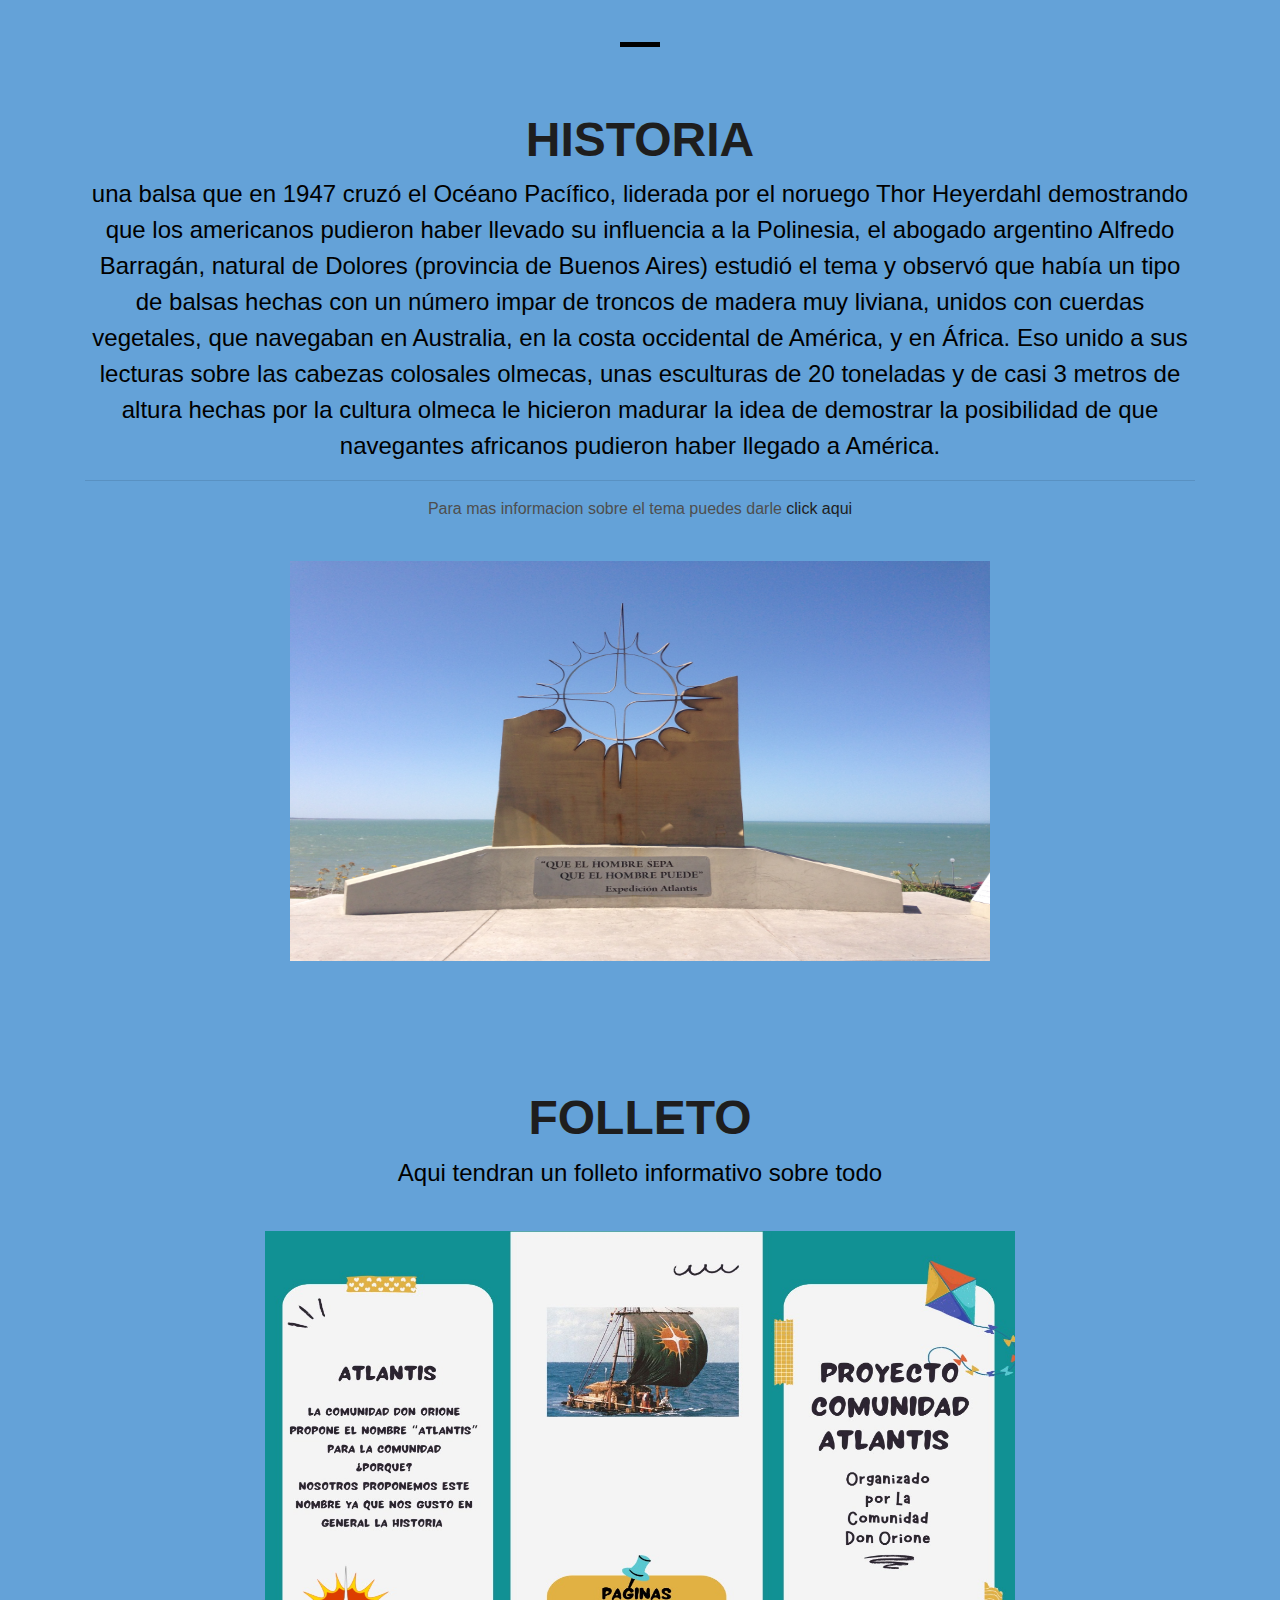
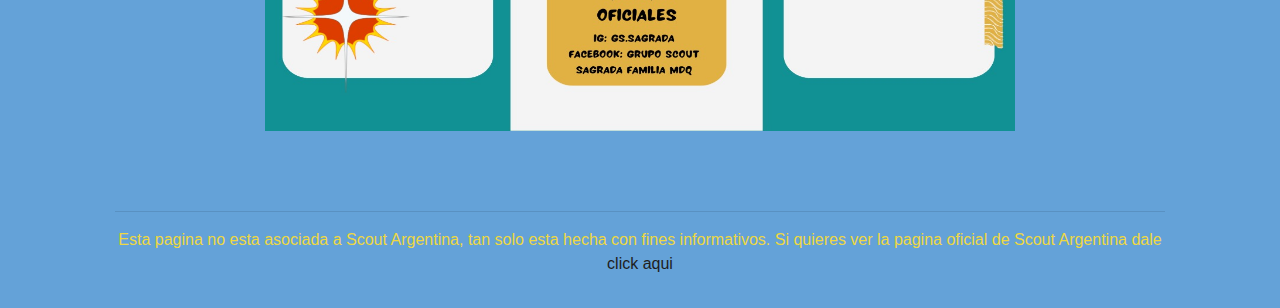
==== commit 8671fa91: "Add files via upload" ====
--- a/index.html
+++ b/index.html
@@ -1,8 +1,7 @@
 <!DOCTYPE html>
 <html lang="es" class="hydrated"><head><meta http-equiv="Content-Type" content="text/html; charset=UTF-8">
 
-  <title>Franco Rodriguez
-  </title>
+  <title>Scout Atlantis</title>
 
   <style data-styles="">ion-icon{visibility:hidden}.hydrated{visibility:inherit}</style>
   <meta name="viewport" content="width=device-width, initial-scale=1, shrink-to-fit=no">
@@ -10,7 +9,7 @@
   <meta name="author" content="Franco Rodriguez">
 
   <!-- Favicons -->
-  <link href="pefati.png" rel="icon">
+  <link href="img/favicon.png" rel="icon">
 
   <!-- Bootstrap CSS File -->
   <link href="./pefati_files/bootstrap.min.css" rel="stylesheet">
@@ -52,30 +51,27 @@
             <a class="nav-link js-scroll active" href="#home">Home</a>
           </li>
           <li class="nav-item">
-            <a class="nav-link js-scroll" href="#about">SOBRE MI</a>
+            <a class="nav-link js-scroll" href="#about">Nombre</a>
           </li>
           <li class="nav-item">
-            <a class="nav-link js-scroll" href="#software">Software</a>
+            <a class="nav-link js-scroll" href="#software">Historia</a>
           </li>
           <li class="nav-item">
-            <a class="nav-link js-scroll" href="#gaming">Gaming</a>
-          </li>
-          <li class="nav-item">
-            <a class="nav-link js-scroll" href="/nao.html">Regalo</a>
+            <a class="nav-link js-scroll" href="#gaming">Folleto</a>
           </li>
         </ul>
       </div>
     </div>
   </nav>
   <!--------------------------------------------------------/ Intro Skew  /---------------------------------------------------------->
-  <div id="home" class="intro route bg-image" style="background-image: url(img/intro-bg1.jpg)">
+  <div id="home" class="intro route bg-image" style="background-image: url(img/intro-bg1.webp)">
     <div class="overlay-itro"></div>
     <div class="intro-content display-table">
       <div class="table-cell">
         <div class="container">
-          <h1 class="intro-title mb-4">Hola! soy pefati!</h1>
-          <p class="intro-subtitle"><span class="text-slider-items">Junior Developer,Streamer,YouTuber,Staff In DynamicPvP
-            </span><strong class="text-slider">pefati</strong><span class="typed-cursor" style="animation-iteration-count: infinite;">|</span></p>
+          <h1 class="intro-title mb-4">Hola! Bienvenido a nuestra pagina informativa!</h1>
+          <p class="intro-subtitle"><span class="text-slider-items">Descubre aqui toda la informacion sobre la expedición Atlantis!
+            </span><strong class="text-slider"></strong><span class="typed-cursor" style="animation-iteration-count: infinite;">|</span></p>
         </div>
       </div>
     </div>
@@ -87,281 +83,58 @@
         <div class="col-sm-12">
           <div class="title-box text-center">
             <h3 class="title-a">
-              Sobre mi
+              ¿De que viene el nombre?
             </h3>
             <p class="subtitle-a">
-              Amo los videojuegos, la tecnologia en general, las peliculas, series y animes y me gusta mucho la pizza y el estar con amigos u gente que quiero</p>
-            <video class="video-fluid z-depth-1" autoplay="" loop="" muted="">
-              <source src="vid/about.mp4" type="video/mp4">
-            </video>
+              El nombre "Atlantis" viene de la expedición Atlantis​ es el nombre dado al cruce del océano Atlántico efectuado por cinco argentinos​ en 1984, partiendo desde el puerto de Tenerife en las islas Canarias y llegando 52 días después a La Guaira en Venezuela.</p>
+              <img class="video-fluid" autoplay="" loop="" muted="">
+              <img src="atlantis info.jpeg" alt="Imagen Aumentada" width="700" height="400">
+            </img>
           </div>
         </div>
       </div>
       <div class="row">
-        <!-- Instagram-->
-        <div class="col-md-4">
-          <div class="about-box">
-            <div class="about-ico">
-              <a href="https://www.instagram.com/franc0_mdp/"><span class="ico-circle"><i class="ion-social-instagram"></i></span></a>
-            </div>
-            <h2 class="s-title"> Instagram </h2>
-          </div>
-        </div>
-        <!-- Twitter-->
-        <div class="col-md-4">
-          <div class="about-box">
-            <div class="about-ico">
-              <a href="https://twitter.com/Francopefati">
-                <span class="ico-circle"><i class="ion-social-twitter"></i>
-                </span>
-            </a></div><a href="https://twitter.com/Francopefati">
-            </a>
-            <h2 class="s-title">Twitter</h2>
-          </div>
-        </div>
-        <!-- Facebook-->
-        <div class="col-md-4">
-          <div class="about-box">
-            <div class="about-ico">
-              <a href="https://www.facebook.com/franco.rodriguez.9847">
-                <span class="ico-circle"><i class="ion-social-facebook"></i>
-                </span>
-            </a></div><a href="https://www.facebook.com/franco.rodriguez.9847">
-            </a>
-            <h2 class="s-title">Facebook</h2>
-          </div>
-        </div>
-        <!---->
       </div>
     </div>
     <div class="line-mf"></div>
   </section>
-  <!---------------------------------------------------/ Section Software Star / ---------------------------------------------------->
   <section id="software" class="services-mf sect-pt4 route">
     <div class="container">
       <div class="row">
         <div class="col-sm-12">
           <div class="title-box text-center">
             <h3 class="title-a">
-              Software
+              Historia
             </h3>
             <p class="subtitle-a">
-              Junior Developer aprendiendo de forma constante. Especialisado actualmente en los Bots de la plataforma discord y aprendiendo sobre el desarollo web
+              una balsa que en 1947 cruzó el Océano Pacífico, liderada por el noruego Thor Heyerdahl demostrando que los americanos pudieron haber llevado su influencia a la Polinesia, el abogado argentino Alfredo Barragán, natural de Dolores (provincia de Buenos Aires) estudió el tema y observó que había un tipo de balsas hechas con un número impar de troncos de madera muy liviana, unidos con cuerdas vegetales, que navegaban en Australia, en la costa occidental de América, y en África. Eso unido a sus lecturas sobre las cabezas colosales olmecas, unas esculturas de 20 toneladas y de casi 3 metros de altura hechas por la cultura olmeca le hicieron madurar la idea de demostrar la posibilidad de que navegantes africanos pudieron haber llegado a América. 
+              <hr>
+              <p>Para mas informacion sobre el tema puedes darle <a href="https://es.wikipedia.org/wiki/Expedición_Atlantis#cite_note-1">click aqui</a></p>
             </p>
-            <!--video software-->
             <div class="container-video">
-              <video class="video-fluid z-depth-1" autoplay="" loop="" muted="">
-                <source src="vid/intro-01.mp4" type="video/mp4" />
-              </video>
+              <img class="video-fluid" autoplay="" loop="" muted="">
+              <img src="Monumento-Expedicion-Atlantis.jpg" alt="Imagen Aumentada" width="700" height="400">
+            </img>
             </div>
           </div>
         </div>
       </div>
-  <!--------------------------------------------------/ Section Gaming Star /-------------------------------------------------------->
   <section id="gaming" class="services-mf sect-pt4 route">
     <div class="container">
       <div class="row">
         <div class="col-sm-12">
           <div class="title-box text-center">
             <h3 class="title-a">
-              Gaming
+              Folleto
             </h3>
             <p class="subtitle-a">
-              Como pasatiempo juego a varios videojuegos en pc transmitiendo en mi canal de twitch</p>
-            <!--Carousel Wrapper-->
-            <div id="video-carousel-example2" class="carousel slide carousel-fade" data-ride="carousel">
-              <!--Indicators-->
-              <ol class="carousel-indicators">
-                <li data-target="#video-carousel-example2" data-slide-to="0" class=""></li>
-                <li data-target="#video-carousel-example2" data-slide-to="1" class="active"></li>
-                <li data-target="#video-carousel-example2" data-slide-to="2"></li>
-              </ol>
-              <!--/.Indicators-->
-              <!--Slides-->
-              <div class="carousel-inner" role="listbox">
-                <!-- First slide -->
-                <div class="carousel-item">
-                  <!--Mask color-->
-                  <div class="view">
-                    <!--Video source-->
-                    <img class="video-fluid" autoplay="" loop="" muted="">
-                    <img src="cod mobile.webp" alt="Imagen Aumentada" width="1000" height="500">
-                  </img>
-                    <div class="mask rgba-indigo-light"></div>
-                  </div>
-                  <!--Caption-->
-                  <div class="carousel-caption">
-                    <div class="animated fadeInDown">
-                      <h3 class="h3-responsive">Moba</h3>
-                    </div>
-                  </div>
-                  <!--Caption-->
-                </div>
-                <!-- /.First slide -->
-                <!-- Second slide -->
-                <div class="carousel-item active">
-                  <!--Mask color-->
-                  <div class="view">
-                    <!--Video source-->
-                    <img class="video-fluid" autoplay="" loop="" muted="">
-                      <img src="codd.avif" alt="Imagen Aumentada" width="1000" height="500">
-                  </img>
-                    <div class="mask rgba-purple-slight"></div>
-                  </div>
-                  <!--Caption-->
-                  <div class="carousel-caption">
-                    <div class="animated fadeInDown">
-                      <h3 class="h3-responsive">Shooters</h3>
-                    </div>
-                  </div>
-                  <!--Caption-->
-                </div>
-                <!-- /.Second slide -->
-
-                <!-- Third slide -->
-                <div class="carousel-item">
-                  <!--Mask color-->
-                  <div class="view">
-                    <!--Video source-->
-                    <img class="video-fluid" autoplay="" loop="" muted="">
-                      <img src="hollow knight.jpeg" alt="Imagen Aumentada" width="1000" height="500">
-                    </img>
-                    <div class="mask rgba-black-strong"></div>
-                  </div>
-                  <!--Caption-->
-                  <div class="carousel-caption">
-                    <div class="animated fadeInDown">
-                      <h3 class="h3-responsive">Single player</h3>
-                    </div>
-                  </div>
-                  <!--Caption-->
-                </div>
-                <!-- /.Third slide -->
-              </div>
-              <!--/.Slides-->
-              <!--Controls-->
-              <a class="carousel-control-prev" href="" role="button" data-slide="prev">
-                <span class="carousel-control-prev-icon" aria-hidden="true"></span>
-                <span class="sr-only">Previous</span>
-              </a>
-              <a class="carousel-control-next" href="" role="button" data-slide="next">
-                <span class="carousel-control-next-icon" aria-hidden="true"></span>
-                <span class="sr-only">Next</span>
-              </a>
-              <!--/.Controls-->
-            </div>
-            <!--Carousel Wrapper-->
+              Aqui tendran un folleto informativo sobre todo </p>
+              <img class="video-fluid" autoplay="" loop="" muted="">
+              <img src="Imagen de WhatsApp 2023-11-03 a las 17.16.24_a8e0a324.jpg" alt="Imagen Aumentada" width="750" height="500">
+            </img>
           </div>
         </div>
       </div>
-      <div class="row">
-        <div class="col-md-4">
-          <div class="service-box">
-            <div class="service-ico">
-              <span class="ico-circle">
-                <span class="ico-circle"> <a href="https://steamcommunity.com/profiles/76561199013454315/">
-                    <ion-icon name="logo-steam" role="img" class="md hydrated" aria-label="logo steam"><template shadowrootmode="open"><div class="icon-inner"><svg xmlns="http://www.w3.org/2000/svg" class="ionicon s-ion-icon" viewBox="0 0 512 512"><title>Logo Steam</title><path d="M478.8 208.2a36 36 0 11-36-36 36 36 0 0136 36zM442.6 139a69.42 69.42 0 00-69.4 68.7l-43.2 62a48.86 48.86 0 00-5.4-.3 51.27 51.27 0 00-26.4 7.3L102.4 198a51.8 51.8 0 10-50.6 62.9 51.27 51.27 0 0026.4-7.3L274 332.2a51.76 51.76 0 00102.1-5.9l66.5-48.6a69.35 69.35 0 100-138.7zm0 22.9a46.45 46.45 0 11-46.5 46.5 46.54 46.54 0 0146.5-46.5zm-390.8 9a38.18 38.18 0 0133.7 20.2l-18.9-7.6v.1a30.21 30.21 0 00-22.6 56v.1l16.1 6.4a36.8 36.8 0 01-8.2.9 38.05 38.05 0 01-.1-76.1zm272.8 112.2a38.1 38.1 0 11-33.7 55.9c6.3 2.5 12.5 5 18.8 7.6a30.27 30.27 0 1022.5-56.2l-15.9-6.4a46.83 46.83 0 018.3-.9z"></path></svg></div></template></ion-icon>
-                  </a></span>
-              </span>
-            </div>
-            <div class="service-content">
-              <h2 class="s-title"> Steam </h2>
-              <!--descripcion-->
-            </div>
-          </div>
-        </div>
-        <div class="col-md-4">
-          <div class="service-box">
-            <div class="service-ico">
-              <span class="ico-circle"> <a href="https://www.twitch.tv/pefati">
-                  <ion-icon name="logo-twitch" role="img" class="md hydrated" aria-label="logo twitch"><template shadowrootmode="open"><div class="icon-inner"><svg xmlns="http://www.w3.org/2000/svg" class="ionicon s-ion-icon" viewBox="0 0 512 512"><title>Logo Twitch</title><path d="M80 32l-32 80v304h96v64h64l64-64h80l112-112V32zm336 256l-64 64h-96l-64 64v-64h-80V80h304z"></path><path d="M320 143h48v129h-48zM208 143h48v129h-48z"></path></svg></div></template></ion-icon>
-                </a></span>
-              
-            </div>
-            <div class="service-content">
-              <h2 class="s-title">twitch</h2>
-              <!--Descripcion-->
-            </div>
-          </div>
-        </div>
-        <div class="col-md-4">
-          <div class="service-box">
-            <div class="service-ico">
-              <span class="ico-circle">
-                <a href="#" data-toggle="modal" data-target="#setupmodal">
-                  <ion-icon name="game-controller-outline" role="img" class="md hydrated" aria-label="game controller outline"><template shadowrootmode="open"><div class="icon-inner"><svg xmlns="http://www.w3.org/2000/svg" class="ionicon s-ion-icon" viewBox="0 0 512 512"><title>Game Controller</title><path d="M467.51 248.83c-18.4-83.18-45.69-136.24-89.43-149.17A91.5 91.5 0 00352 96c-26.89 0-48.11 16-96 16s-69.15-16-96-16a99.09 99.09 0 00-27.2 3.66C89 112.59 61.94 165.7 43.33 248.83c-19 84.91-15.56 152 21.58 164.88 26 9 49.25-9.61 71.27-37 25-31.2 55.79-40.8 119.82-40.8s93.62 9.6 118.66 40.8c22 27.41 46.11 45.79 71.42 37.16 41.02-14.01 40.44-79.13 21.43-165.04z" stroke-miterlimit="10" class="ionicon-fill-none ionicon-stroke-width"></path><circle cx="292" cy="224" r="20"></circle><path d="M336 288a20 20 0 1120-19.95A20 20 0 01336 288z"></path><circle cx="336" cy="180" r="20"></circle><circle cx="380" cy="224" r="20"></circle><path stroke-linecap="round" stroke-linejoin="round" d="M160 176v96M208 224h-96" class="ionicon-fill-none ionicon-stroke-width"></path></svg></div></template></ion-icon>
-                </a>
-              </span>
-            </div>
-            <div class="service-content">
-              <h2 class="s-title">Setup</h2>
-              <!--Descripcion-->
-            </div>
-          </div>
-        </div>
-      </div>
-    </div>
-    <div class="line-mf"></div>
-    <!-- Modal setup-->
-    <div class="modal fade" id="setupmodal" tabindex="-1" role="dialog" aria-labelledby="exampleModalLabel" aria-hidden="true">
-      <div class="modal-dialog modal-dialog-centered" role="document">
-        <div class="modal-content" style="background-color:#eed842 ;">
-          <div class="modal-header" style="background-color: #64a2d8;">
-            <h5 class="modal-title" id="exampleModalLabel">Setup </h5>
-            <button type="button" class="close" data-dismiss="modal" aria-label="Close">
-              <span aria-hidden="true">×</span>
-            </button>
-          </div>
-          <div class="modal-body">
-            <p>CPU:</p>
-            <ul>
-              <li>Procesador : Intel i3 7100</li>
-              <li>Memoria Ram : Hyperx Fury 1x16 and 1x4 GB</li>
-              <li>Disco 1 : Kingstom SSD 240 gb</li>
-              <li>Disco 2 : HHD 1TB</li>
-            </ul>
-            </ul>
-          </div>
-          <div class="modal-footer">
-            <button type="button" class="btn btn-secondary" data-dismiss="modal" style="background-color: #64a2d8;">Cerrar</button>
-          </div>
-        </div>
-      </div>
-  </div></section>
-  <!----------------------------------------------------/ Section relax Star /----------------------------------------------------->
-  <section class="paralax-mf footer-paralax bg-image sect-mt4 route" style="background-image: url(img/overlay-bg.jpg)">
-    <div class="overlay-mf"></div>
-    <div class="container">
-      <div class="row">
-        <div class="col-sm-12">
-          <div class="contact-mf">
-            <div id="retroplace" class="box-shadow-full">
-              <div class="row justify-content-center vh-100 align-items-center" id="contenedor">
-                <!-- tetris -->
-                <div class="game" style="width:250px; height:500px"><div class="blockrain-game-holder" style="position: relative; width: 100%; height: 100%;"><canvas style="display: block; width: 100%; height: 100%; padding: 0px; margin: 0px; border: none; background-color: rgb(0, 0, 0);" width="250" height="500"></canvas><div class="blockrain-score-holder" style="position: absolute; display: none;"><div class="blockrain-score"><div class="blockrain-score-msg">Score</div><div class="blockrain-score-num">12000</div></div></div><div class="blockrain-start-holder" style="position: absolute;"><div class="blockrain-start"><div class="blockrain-start-msg">Let's play some Tetris</div><a class="blockrain-btn blockrain-start-btn">Play</a></div></div><div class="blockrain-game-over-holder" style="position: absolute; display: none;"><div class="blockrain-game-over"><div class="blockrain-game-over-msg">Game Over</div><a class="blockrain-btn blockrain-game-over-btn">Play Again</a></div></div><a class="blockrain-touch blockrain-touch-left" style="display: none;"></a><a class="blockrain-touch blockrain-touch-right" style="display: none;"></a><a class="blockrain-touch blockrain-touch-rotate-right" style="display: none;"></a><a class="blockrain-touch blockrain-touch-rotate-left" style="display: none;"></a><a class="blockrain-touch blockrain-touch-drop" style="display: none;"></a></div></div>
-              </div>
-            </div>
-          </div>
-        </div>
-      </div>
-      <!-- Copyright-->
-      <footer>
-        <div class="container">
-          <div class="row">
-            <div class="col-sm-12">
-              <div class="copyright-box">
-                
-              </div>
-            </div>
-          </div>
-      </div></footer>
-  </div></section>
-
-  <!----------------------------------------------------/ Back to top /----------------------------------------------------->
-  <a href="#" class="back-to-top"><i class="fa fa-chevron-up"></i></a>
-  
-
-  <!-- JavaScript Libraries -->
   <script src="./pefati_files/jquery.min.js.descarga"></script>
   <script src="./pefati_files/jquery-migrate.min.js.descarga"></script>
   <script src="./pefati_files/popper.min.js.descarga"></script>
@@ -376,13 +149,19 @@
   <!-- tetris -->
   <script src="./pefati_files/blockrain.jquery.js.descarga"></script>
   <script src="./pefati_files/blockrain.jquery.min.js.descarga"></script>
-  <script>
-    $('.game').blockrain();
-  </script>
-
-  <!-- Template Main Javascript File -->
   <script src="./pefati_files/main.js.descarga"></script>
 
+  <footer>
+    <div class="container">
+      <div class="row">
+        <div class="col-sm-12">
+          <div class="copyright-box">
+            <hr>
+<p>Esta pagina no esta asociada a Scout Argentina, tan solo esta hecha con fines informativos. Si quieres ver la pagina oficial de Scout Argentina dale <a href="https://scouts.org.ar">click aqui</a>
+</p>
+          </div>
+        </div>
+      </div>
+  </div></footer>
 
-
-<div id="lightboxOverlay" class="lightboxOverlay" style="display: none;"></div><div id="lightbox" class="lightbox" style="display: none;"><div class="lb-outerContainer"><div class="lb-container"><img class="lb-image" src="[data-uri]"><div class="lb-nav"><a class="lb-prev" href=""></a><a class="lb-next" href=""></a></div><div class="lb-loader"><a class="lb-cancel"></a></div></div></div><div class="lb-dataContainer"><div class="lb-data"><div class="lb-details"><span class="lb-caption"></span><span class="lb-number"></span></div><div class="lb-closeContainer"><a class="lb-close"></a></div></div></div></div></body></html>
+</body></html>--- a/pefati_files/style-sky-blue.css
+++ b/pefati_files/style-sky-blue.css
@@ -22,7 +22,7 @@
 }
 
 a:hover {
-  color          : #48abec;
+  color          : #b75e05;
   text-decoration: none;
   transition     : all 0.5s ease-in-out;
 }
@@ -32,7 +32,7 @@
 }
 
 .color-a {
-  color: #48abec;
+  color: #b75e05;
 }
 
 .color-d {
@@ -83,7 +83,7 @@
 }
 
 .overlay-mf {
-  background-color: #48abec;
+  background-color: #b75e05;
 }
 
 .overlay-mf {
@@ -181,7 +181,7 @@
   content         : '';
   position        : absolute;
   height          : 3px;
-  background-color: #48abec;
+  background-color: #b75e05;
   width           : 100px;
   bottom          : -12px;
 }
@@ -234,12 +234,12 @@
   border-radius: 50%;
   line-height  : 1.4;
   margin       : 0 15px 0 0;
-  box-shadow   : 0 0 0 3px #48abec;
+  box-shadow   : 0 0 0 3px #b75e05;
   transition   : all 500ms ease;
 }
 
 .socials .ico-circle:hover {
-  background-color: #48abec;
+  background-color: #b75e05;
   color           : #eed842;
   box-shadow      : 0 0 0 3px #eed842;
   transition      : all 500ms ease;
@@ -264,7 +264,7 @@
 }
 
 .list-ico span {
-  color       : #48abec;
+  color       : #b75e05;
   margin-right: 10px;
 }
 
@@ -278,7 +278,7 @@
   line-height  : 1.55;
   margin       : 0 auto;
   text-align   : center;
-  box-shadow   : 0 0 0 10px #48abec;
+  box-shadow   : 0 0 0 10px #b75e05;
   display      : block;
 }
 
@@ -325,7 +325,7 @@
   position        : fixed;
   width           : 42px;
   height          : 42px;
-  background-color: #48abec;
+  background-color: #b75e05;
   opacity         : .7;
   font-size       : 1.6rem;
   line-height     : 1.5;
@@ -344,7 +344,7 @@
 .back-to-top {
   position     : fixed;
   display      : none;
-  background   : #48abec;
+  background   : #b75e05;
   color        : #eed842;
   width        : 44px;
   height       : 44px;
@@ -382,7 +382,7 @@
   top              : calc(50% - 30px);
   left             : calc(50% - 30px);
   border           : 6px solid #eed842;
-  border-top       : 6px solid #48abec;
+  border-top       : 6px solid #b75e05;
   border-radius    : 50%;
   width            : 60px;
   height           : 60px;
@@ -499,26 +499,26 @@
 }
 
 .navbar-b.navbar-reduce .nav-link {
-  color: #48abec;
+  color: #b75e05;
 }
 
 .navbar-b.navbar-reduce .nav-link:before {
-  background-color: #48abec;
+  background-color: #b75e05;
 }
 
 .navbar-b.navbar-reduce .nav-link:hover {
-  color: #48abec;
+  color: #b75e05;
 }
 
 .navbar-b.navbar-reduce .show>.nav-link,
 .navbar-b.navbar-reduce .active>.nav-link,
 .navbar-b.navbar-reduce .nav-link.show,
 .navbar-b.navbar-reduce .nav-link.active {
-  color: #48abec;
+  color: #b75e05;
 }
 
 .navbar-b.navbar-reduce .navbar-brand {
-  color: #48abec;
+  color: #b75e05;
 }
 
 .navbar-b.navbar-reduce .navbar-toggler span {
@@ -550,13 +550,13 @@
 }
 
 .navbar-b .dropdown-menu .dropdown-item:hover {
-  background-color: #48abec;
+  background-color: #b75e05;
   color           : #eed842;
   transition      : all 500ms ease;
 }
 
 .navbar-b .dropdown-menu .dropdown-item.active {
-  background-color: #48abec;
+  background-color: #b75e05;
 }
 
 /*--/ Hamburger Navbar /--*/
@@ -685,10 +685,6 @@
   color: #eed842;
 }
 
-/*======================================
-//--//-->   ABOUT
-======================================*/
-
 .about-mf .box-shadow-full {
   padding-top   : 4rem;
   padding-bottom: 4rem;
@@ -712,7 +708,7 @@
 .about-box:hover .ico-circle {
   transition      : all 500ms ease;
   color           : #eed842;
-  background-color: #64a2d8;
+  background-color: #b75e05;
   box-shadow      : 0 0 0 10px #eed842;
 }
 
@@ -752,7 +748,7 @@
 .service-box:hover .ico-circle {
   transition      : all 500ms ease;
   color           : #eed842;
-  background-color: #48abec;
+  background-color: #b75e05;
   box-shadow      : 0 0 0 10px #eed842;
 }
 
@@ -808,7 +804,7 @@
 .software-box:hover .ico-circle {
   transition      : all 500ms ease;
   color           : #eed842;
-  background-color: #48abec;
+  background-color: #b75e05;
   box-shadow      : 0 0 0 10px #eed842;
 }
 
@@ -881,13 +877,13 @@
 }
 
 .button:hover {
-  background-color: #1c81c4;
+  background-color: #b75e05;
   color           : #eed842;
   transition      : all 500ms ease;
 }
 
 .button-a {
-  background-color: #48abec;
+  background-color: #b75e05;
   color           : #eed842;
   border-color    : #eed842;
 }
